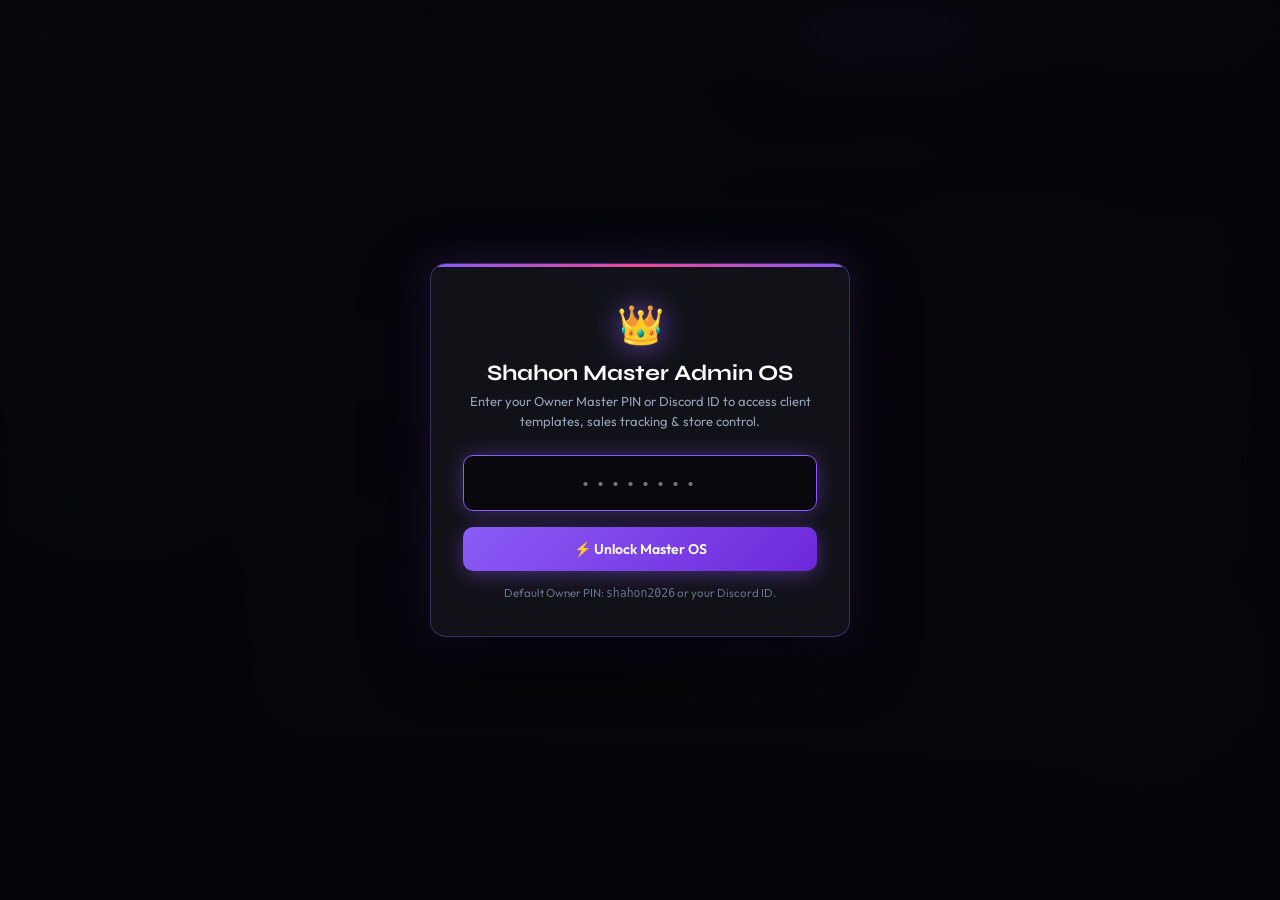
==== admin/index.html @ fca5de2d "Update video to cut Gojo vs Sukuna loop, single soundtrack You Broke My Heart, separate admin/client" ====
<!DOCTYPE html>
<html lang="en">
<head>
    <meta charset="UTF-8">
    <meta name="viewport" content="width=device-width, initial-scale=1.0">
    <title>Shahon Cyber Admin OS | Control Dashboard & Client Link Generator</title>
    <link rel="icon" type="image/png" href="../assets/media/shahon_avatar.png">
    
    <!-- Google Fonts -->
    <link rel="preconnect" href="https://fonts.googleapis.com">
    <link rel="preconnect" href="https://fonts.gstatic.com" crossorigin>
    <link href="https://fonts.googleapis.com/css2?family=Cinzel:wght@500;600;700;800&family=Outfit:wght@300;400;500;600;700&family=Plus+Jakarta+Sans:wght@300;400;500;600;700&family=JetBrains+Mono:wght@400;500;600&family=Space+Mono:wght@400;700&family=Syne:wght@600;700;800&display=swap" rel="stylesheet">

    <!-- Stylesheets -->
    <link rel="stylesheet" href="../style.css">
    <link rel="stylesheet" href="./admin.css">
</head>
<body class="admin-body">

    <!-- Master Owner Superadmin Login Overlay -->
    <div class="master-auth-overlay" id="masterAuthOverlay">
        <div class="master-auth-card">
            <span class="master-auth-icon">👑</span>
            <h2 class="master-auth-title">Shahon Master Admin OS</h2>
            <p class="master-auth-desc">Enter your Owner Master PIN or Discord ID to access client templates, sales tracking & store control.</p>
            <input type="password" id="masterPinInput" class="master-pin-input" placeholder="••••••••" autofocus>
            <button type="button" id="masterUnlockBtn" class="master-auth-btn">⚡ Unlock Master OS</button>
            <div id="masterAuthError" style="color:#ef4444; font-size:12px; margin-top:12px; display:none;">Incorrect Master PIN or Discord ID.</div>
            <div style="font-size:11.5px; color:#64748b; margin-top:14px;">Default Owner PIN: <code>shahon2026</code> or your Discord ID.</div>
        </div>
    </div>

    <!-- Top Navigation Header -->
    <header class="admin-navbar">
        <div class="admin-logo">
            <span class="admin-logo-crown">👑</span>
            <span>SHAHON OS ADMIN</span>
            <span class="admin-badge-version">v2.4 PRO</span>
        </div>

        <div class="admin-nav-actions">
            <a href="setup.html" target="_blank" class="btn-admin btn-admin-outline" title="Open buyer onboarding portal">
                <svg width="14" height="14" viewBox="0 0 24 24" fill="none" stroke="currentColor" stroke-width="2.5"><path d="M17 21v-2a4 4 0 0 0-4-4H5a4 4 0 0 0-4 4v2"/><circle cx="9" cy="7" r="4"/><path d="M23 21v-2a4 4 0 0 0-3-3.87"/><path d="M16 3.13a4 4 0 0 1 0 7.75"/></svg>
                <span>👥 Buyer Portal</span>
            </a>
            <button type="button" id="resetDefaultBtn" class="btn-admin btn-admin-outline" title="Restore Shahon verified preset">
                <svg width="14" height="14" viewBox="0 0 24 24" fill="none" stroke="currentColor" stroke-width="2.5"><path d="M3 12a9 9 0 1 0 9-9 9.75 9.75 0 0 0-6.74 2.74L3 8"/><path d="M3 3v5h5"/></svg>
                <span>Reset Defaults</span>
            </button>
            <button type="button" id="saveChangesBtn" class="btn-admin btn-admin-primary" title="Save changes directly to live site">
                <svg width="14" height="14" viewBox="0 0 24 24" fill="none" stroke="currentColor" stroke-width="2.5"><path d="M19 21H5a2 2 0 0 1-2-2V5a2 2 0 0 1 2-2h11l5 5v11a2 2 0 0 1-2 2z"/><polyline points="17 21 17 13 7 13 7 21"/><polyline points="7 3 7 8 15 8"/></svg>
                <span>Save & Apply Live</span>
            </button>
            <button type="button" id="lockAdminBtn" class="btn-admin btn-admin-outline" title="Lock admin dashboard">
                <svg width="14" height="14" viewBox="0 0 24 24" fill="none" stroke="currentColor" stroke-width="2.5"><rect x="3" y="11" width="18" height="11" rx="2" ry="2"/><path d="M7 11V7a5 5 0 0 1 10 0v4"/></svg>
                <span>Lock</span>
            </button>
            <a href="index.html" target="_blank" class="btn-admin btn-admin-outline" title="Open live bio page in new tab">
                <svg width="14" height="14" viewBox="0 0 24 24" fill="none" stroke="currentColor" stroke-width="2.5"><path d="M1 12s4-8 11-8 11 8 11 8-4 8-11 8-11-8-11-8z"/><circle cx="12" cy="12" r="3"/></svg>
                <span>View Live Bio Page</span>
            </a>
        </div>
    </header>

    <!-- Main Admin Layout Grid -->
    <div class="admin-layout">

        <!-- Left Navigation Sidebar -->
        <aside class="admin-sidebar">
            <button type="button" class="sidebar-tab-btn active" data-tab="clients">
                <svg width="18" height="18" viewBox="0 0 24 24" fill="none" stroke="currentColor" stroke-width="2"><path d="M17 21v-2a4 4 0 0 0-4-4H5a4 4 0 0 0-4 4v2"/><circle cx="9" cy="7" r="4"/><path d="M23 21v-2a4 4 0 0 0-3-3.87"/><path d="M16 3.13a4 4 0 0 1 0 7.75"/></svg>
                <span>👥 Clients & Sales</span>
            </button>
            <button type="button" class="sidebar-tab-btn" data-tab="templates">
                <svg width="18" height="18" viewBox="0 0 24 24" fill="none" stroke="currentColor" stroke-width="2"><path d="M12 2l3.09 6.26L22 9.27l-5 4.87 1.18 6.88L12 17.77l-6.18 3.25L7 14.14 2 9.27l6.91-1.01L12 2z"/></svg>
                <span>🎨 12 Templates & Links</span>
            </button>
            <button type="button" class="sidebar-tab-btn" data-tab="profile">
                <svg width="18" height="18" viewBox="0 0 24 24" fill="none" stroke="currentColor" stroke-width="2"><path d="M20 21v-2a4 4 0 0 0-4-4H8a4 4 0 0 0-4 4v2"/><circle cx="12" cy="7" r="4"/></svg>
                <span>Profile & Identity</span>
            </button>
            <button type="button" class="sidebar-tab-btn" data-tab="discord">
                <svg width="18" height="18" viewBox="0 0 24 24" fill="currentColor"><path d="M14.82 4.26a10.14 10.14 0 0 0-.53 1.1a14.66 14.66 0 0 0-4.58 0a10.14 10.14 0 0 0-.53-1.1a16 16 0 0 0-4.13 1.3a17.33 17.33 0 0 0-3 11.59a16.6 16.6 0 0 0 5.07 2.59A12.89 12.89 0 0 0 8.23 18a9.65 9.65 0 0 1-1.71-.83a3.39 3.39 0 0 0 .42-.33a11.66 11.66 0 0 0 10.12 0q.21.18.42.33a10.84 10.84 0 0 1-1.71.84a12.41 12.41 0 0 0 1.08 1.78a16.44 16.44 0 0 0 5.06-2.59a17.22 17.22 0 0 0-3-11.59a16.09 16.09 0 0 0-4.09-1.35zM8.68 14.81a1.94 1.94 0 0 1-1.8-2a1.93 1.93 0 0 1 1.8-2a1.93 1.93 0 0 1 1.8 2a1.93 1.93 0 0 1-1.8 2zm6.64 0a1.94 1.94 0 0 1-1.8-2a1.93 1.93 0 0 1 1.8-2a1.92 1.92 0 0 1 1.8 2a1.92 1.92 0 0 1-1.8 2z"/></svg>
                <span>Discord & Server</span>
            </button>
            <button type="button" class="sidebar-tab-btn" data-tab="video">
                <svg width="18" height="18" viewBox="0 0 24 24" fill="none" stroke="currentColor" stroke-width="2"><polygon points="23 7 16 12 23 17 23 7"/><rect x="1" y="5" width="15" height="14" rx="2" ry="2"/></svg>
                <span>🎥 Video Engine API</span>
            </button>
            <button type="button" class="sidebar-tab-btn" data-tab="effects">
                <svg width="18" height="18" viewBox="0 0 24 24" fill="none" stroke="currentColor" stroke-width="2"><circle cx="12" cy="12" r="10"/><path d="m4.93 4.93 4.24 4.24"/><path d="m14.83 9.17 4.24-4.24"/><path d="m14.83 14.83 4.24 4.24"/><path d="m9.17 14.83-4.24 4.24"/></svg>
                <span>Effects & Avatar</span>
            </button>
            <button type="button" class="sidebar-tab-btn" data-tab="socials">
                <svg width="18" height="18" viewBox="0 0 24 24" fill="none" stroke="currentColor" stroke-width="2"><path d="M10 13a5 5 0 0 0 7.54.54l3-3a5 5 0 0 0-7.07-7.07l-1.72 1.71"/><path d="M14 11a5 5 0 0 0-7.54-.54l-3 3a5 5 0 0 0 7.07 7.07l1.71-1.71"/></svg>
                <span>Social Profiles</span>
            </button>
            <button type="button" class="sidebar-tab-btn" data-tab="export">
                <svg width="18" height="18" viewBox="0 0 24 24" fill="none" stroke="currentColor" stroke-width="2"><circle cx="18" cy="5" r="3"/><circle cx="6" cy="12" r="3"/><circle cx="18" cy="19" r="3"/><line x1="8.59" y1="13.51" x2="15.42" y2="17.49"/><line x1="15.41" y1="6.51" x2="8.59" y2="10.49"/></svg>
                <span>Share Link & Export</span>
            </button>
        </aside>

        <!-- Center Settings Content Column -->
        <main class="admin-content-col">

            <!-- TAB 0: CLIENT TEMPLATES & BUYERS MANAGER -->
            <div class="tab-pane active" id="pane-clients">
                <div class="pane-header">
                    <h2 class="pane-title">Client Templates & Sales Registry</h2>
                    <p class="pane-subtitle">Monitor and manage all client profiles registered through your store onboarding system. You have full superadmin access.</p>
                </div>

                <div class="client-stats-grid">
                    <div class="client-stat-card">
                        <div class="client-stat-num purple" id="statTotalClients">0</div>
                        <div class="client-stat-label">Templates Sold / Active</div>
                    </div>
                    <div class="client-stat-card">
                        <div class="client-stat-num emerald" id="statActiveLinks">100%</div>
                        <div class="client-stat-label">Database Health</div>
                    </div>
                    <div class="client-stat-card">
                        <div class="client-stat-num" id="statStoreMode">MASTER</div>
                        <div class="client-stat-label">Storefront Suite</div>
                    </div>
                </div>

                <!-- Onboarding Share Box -->
                <div class="share-link-box" style="margin-bottom:24px;">
                    <div class="share-link-header">
                        <h4>
                            <svg width="18" height="18" viewBox="0 0 24 24" fill="none" stroke="currentColor" stroke-width="2.2"><path d="M16 21v-2a4 4 0 0 0-4-4H5a4 4 0 0 0-4 4v2"/><circle cx="8.5" cy="7" r="4"/><line x1="20" y1="8" x2="20" y2="14"/><line x1="23" y1="11" x2="17" y2="11"/></svg>
                            <span>Buyer Onboarding Invite Link (setup.html)</span>
                        </h4>
                    </div>
                    <p style="font-size:12.5px; color:#cbd5e1; margin-bottom:12px; line-height:1.5;">
                        When you sell a template, simply send this link to your buyer. They link their Discord in 1 click and their custom bio is created instantly!
                    </p>
                    <div class="share-link-input-wrap">
                        <input type="text" id="buyerPortalLinkInput" readonly>
                        <button type="button" id="copyBuyerPortalBtn" class="btn-admin btn-admin-primary">📋 Copy Link to Send Buyer</button>
                        <a href="setup.html" target="_blank" class="btn-admin btn-admin-outline" style="text-decoration:none;">🚀 Preview Portal</a>
                    </div>
                </div>

                <!-- Client Database Table -->
                <div class="admin-card" style="padding:0; overflow:hidden;">
                    <div style="padding:18px 20px; border-bottom:1px solid var(--border-color); display:flex; justify-content:space-between; align-items:center;">
                        <h3 class="card-subheading" style="margin:0;">📦 Registered Client Bio Profiles</h3>
                        <button type="button" id="refreshClientsBtn" class="btn-admin btn-admin-outline" style="padding:6px 12px; font-size:12px;">🔄 Refresh List</button>
                    </div>
                    <div class="client-table-wrap">
                        <table class="client-table">
                            <thead>
                                <tr>
                                    <th>Client Profile</th>
                                    <th>Discord ID</th>
                                    <th>Slug / Link</th>
                                    <th>Registered Date</th>
                                    <th>Actions</th>
                                </tr>
                            </thead>
                            <tbody id="clientsTableBody">
                                <!-- Injected dynamically by admin.js -->
                            </tbody>
                        </table>
                    </div>
                </div>
            </div>

            <!-- TAB: 12 TEMPLATES & LINK GENERATOR -->
            <div class="tab-pane" id="pane-templates">
                <div class="pane-header">
                    <h2 class="pane-title">🎨 12 Luxury Templates & Instant Client Link Generator</h2>
                    <p class="pane-subtitle">
                        Every template has its own unique blank showcase link to send to buyers. You can also generate personalized client bio links directly from here with their Discord ID & server!
                    </p>
                </div>

                <!-- Public Live Domain Configuration Card -->
                <div class="admin-card" style="border: 1px solid rgba(56, 189, 248, 0.3); background: rgba(14, 165, 233, 0.04);">
                    <div style="display:flex; justify-content:space-between; align-items:center; margin-bottom:8px; flex-wrap:wrap; gap:8px;">
                        <h3 class="card-subheading" style="margin-bottom:0; color:#38bdf8;">🌐 Public Website Domain / Host URL (সার্বজনীন লাইভ ডোমেইন)</h3>
                        <span id="domainStatusBadge" style="font-size:11px; padding:3px 8px; border-radius:10px; background:rgba(56,189,248,0.15); color:#38bdf8; font-weight:600;">🖥️ LOCALHOST MODE</span>
                    </div>
                    <p style="font-size:12px; color:#94a3b8; margin-bottom:12px; line-height:1.5;">
                        আপনার সাইটটি যখন Vercel, GitHub Pages বা নিজের ডোমেইনে রাখবেন, তখন সেই লিংকটি এখানে সেভ করুন (যেমন <code>https://shahon-bio.vercel.app</code>)। তাহলে নিচের ১২টি টেমপ্লেট ও ক্লায়েন্ট লিংকের সব "Copy" বাটন সরাসরি সারা বিশ্বের সবার জন্য কাজ করা লাইভ লিংক তৈরি করবে!
                    </p>
                    <div class="api-test-row">
                        <input type="text" id="inputPublicDomain" placeholder="https://shahon-bio.vercel.app অথবা https://yourdomain.com (খালি রাখলে লোকালহোস্ট)">
                        <button type="button" id="btnSavePublicDomain" class="btn-admin btn-admin-primary">💾 Save Domain</button>
                    </div>
                </div>

                <!-- 1-Click Client Link Creator Card -->
                <div class="admin-card">
                    <h3 class="card-subheading">⚡ 1-Click Client Link Creator (সরাসরি কাস্টম লিংক তৈরি করুন)</h3>
                    <p style="font-size:12.5px; color:#cbd5e1; margin-bottom:14px; line-height:1.5;">
                        Select any of the 12 templates, type your client's Discord User ID, and click generate. It instantly creates their custom bio link and saves it into your database!
                    </p>

                    <div class="form-grid-2">
                        <div class="form-group">
                            <label for="tplGenTheme">Select Template Theme</label>
                            <select id="tplGenTheme">
                                <option value="cyber_rose">🌹 #1 Dark Cyber Rose (Default Luxury)</option>
                                <option value="crimson_samurai">⚔️ #2 Crimson Blood Samurai</option>
                                <option value="neon_cyberpunk">⚡ #3 Neon Cyberpunk 2077</option>
                                <option value="lofi_rain">🌧️ #4 Aesthetic Lo-Fi Rain</option>
                                <option value="emerald_matrix">💻 #5 Emerald Matrix Hacker</option>
                                <option value="royal_gold">👑 #6 Royal 24K Gold Sovereign</option>
                                <option value="ice_frost">❄️ #7 Glacial Ice Frost</option>
                                <option value="dark_sakura">🌸 #8 Dark Cherry Blossom</option>
                                <option value="synthwave_80s">🌆 #9 Retro Synthwave 80s</option>
                                <option value="obsidian_minimal">⬛ #10 Obsidian Stealth Minimal</option>
                                <option value="toxic_grunge">☣️ #11 Toxic Acid Streetwear</option>
                                <option value="celestial_galaxy">🌌 #12 Celestial Cosmic Galaxy</option>
                            </select>
                        </div>
                        <div class="form-group">
                            <label for="tplGenUserId">Buyer Discord User ID</label>
                            <input type="text" id="tplGenUserId" placeholder="e.g. 1525762942081962096">
                        </div>
                    </div>

                    <div class="form-grid-2">
                        <div class="form-group">
                            <label for="tplGenDisplayName">Custom Display Name (Optional)</label>
                            <input type="text" id="tplGenDisplayName" placeholder="e.g. DANGER SHAWON (Leave blank to auto-fetch)">
                        </div>
                        <div class="form-group">
                            <label for="tplGenServer">Discord Server Invite (Optional)</label>
                            <input type="text" id="tplGenServer" placeholder="e.g. https://discord.gg/yourserver">
                        </div>
                    </div>

                    <button type="button" id="btnTplGenerateLink" class="btn-admin btn-admin-primary" style="width:100%; justify-content:center; padding:12px 18px; margin-top:8px;">
                        <span>🚀 Generate & Copy Client Bio Link</span>
                    </button>

                    <!-- Link Output Box -->
                    <div id="tplGenResultBox" class="client-success-box" style="margin-top:16px;">
                        <label style="color:#10b981; font-weight:700; font-size:12px; text-transform:uppercase;">🎉 Generated Client Bio Link:</label>
                        <div class="share-link-input-wrap" style="margin-top:8px;">
                            <input type="text" id="tplGenResultInput" readonly>
                            <button type="button" id="btnCopyTplResultLink" class="btn-admin btn-admin-primary">📋 Copy Link</button>
                            <a id="btnOpenTplResultLink" href="index.html" target="_blank" class="btn-admin btn-admin-outline" style="text-decoration:none;">🚀 Open Bio</a>
                        </div>
                    </div>
                </div>

                <!-- 12 Showcase Template Links Grid -->
                <div class="admin-card">
                    <div style="display:flex; justify-content:space-between; align-items:center; margin-bottom:12px; flex-wrap:wrap; gap:10px;">
                        <div>
                            <h3 class="card-subheading" style="margin-bottom:2px;">📦 12 Ready-Made Blank Showcase Links</h3>
                            <small style="color:#94a3b8;">Send these blank preview links to potential buyers so they can browse and choose their favorite template!</small>
                        </div>
                    </div>

                    <div class="templates-cards-grid" id="templatesCardsGrid">
                        <!-- Rendered dynamically by admin.js from TEMPLATES_REGISTRY -->
                    </div>
                </div>
            </div>

            <!-- TAB 1: PROFILE & IDENTITY -->
            <div class="tab-pane" id="pane-profile">
                <div class="pane-header">
                    <h2 class="pane-title">Profile & Presence Identity</h2>
                    <p class="pane-subtitle">Customize your visual identity, verified display name, handle, presence mode, and signature quote.</p>
                </div>

                <div class="admin-card">
                    <h3 class="card-subheading">✨ Core Bio Information</h3>
                    <div class="form-grid-2">
                        <div class="form-group">
                            <label for="inputDisplayName">Display Name</label>
                            <input type="text" id="inputDisplayName" placeholder="e.g. DANGER SHAWON">
                            <small>Main large profile name displayed with gold gradient & moon badge.</small>
                        </div>
                        <div class="form-group">
                            <label for="inputUsername">Username / Handle</label>
                            <input type="text" id="inputUsername" placeholder="e.g. mjshahon">
                            <small>Discord username handle displayed with subtle @ tag.</small>
                        </div>
                    </div>

                    <div class="form-grid-2">
                        <div class="form-group">
                            <label for="inputStatus">Presence Status Mode</label>
                            <select id="inputStatus">
                                <option value="dnd">Do Not Disturb (Red Circle with White Dash - DND)</option>
                                <option value="online">Online (Neon Emerald)</option>
                                <option value="idle">Idle / Away (Amber Crescent)</option>
                                <option value="offline">Offline / Invisible (Muted Grey)</option>
                            </select>
                            <small>Controls the avatar status badge and presence indicator.</small>
                        </div>
                        <div class="form-group">
                            <label for="inputEmojis">Status Emojis / Glyphs</label>
                            <input type="text" id="inputEmojis" placeholder="e.g. 🎮 🖥️ ⚔️ ⚙️">
                            <small>Custom emojis displayed under your handle badge.</small>
                        </div>
                    </div>

                    <div class="form-group">
                        <label for="inputQuote">Signature Bio Quote</label>
                        <input type="text" id="inputQuote" placeholder='e.g. "Legends don&apos;t announce themselves. They"'>
                        <small>Quote placed inside the glowing italic card header box.</small>
                    </div>

                    <div class="form-group">
                        <label for="inputBio">Bio Description</label>
                        <textarea id="inputBio" rows="3" placeholder="Enter extended bio description..."></textarea>
                    </div>
                </div>

                <div class="admin-card">
                    <h3 class="card-subheading">🌐 Meta & Stats</h3>
                    <div class="form-grid-2">
                        <div class="form-group">
                            <label for="inputLocation">Location</label>
                            <input type="text" id="inputLocation" placeholder="e.g. Bangladesh">
                        </div>
                        <div class="form-group">
                            <label for="inputTimezone">Timezone</label>
                            <input type="text" id="inputTimezone" placeholder="e.g. Asia/Dhaka">
                        </div>
                    </div>
                    <div class="form-group">
                        <label for="inputViews">Views Counter Offset</label>
                        <input type="number" id="inputViews" placeholder="14280">
                        <small>Base view counter displayed on the profile.</small>
                    </div>
                </div>
            </div>

            <!-- TAB 2: DISCORD & SERVER -->
            <div class="tab-pane" id="pane-discord">
                <div class="pane-header">
                    <h2 class="pane-title">Discord API & Server Integration</h2>
                    <p class="pane-subtitle">Connect any 18-digit Discord Snowflake ID, 1-Click Authorize via Discord OAuth2, and sync Community Server invite links.</p>
                </div>

                <!-- Card A: Universal Instant Discord User ID Sync -->
                <div class="admin-card">
                    <h3 class="card-subheading">⚡ Universal Discord User Resolver (Any User ID)</h3>
                    <div class="form-group">
                        <label for="inputUserId">Discord User ID (Snowflake)</label>
                        <div class="api-test-row">
                            <input type="text" id="inputUserId" placeholder="e.g. 1525762942081962096">
                            <button type="button" id="testDiscordBtn" class="btn-admin btn-admin-primary">⚡ Test & Sync API</button>
                        </div>
                        <small>Enter ANY Discord User ID in the world. Automatically retrieves Display Name, Username, Avatar CDN & Wings Decoration!</small>
                        <div id="discordTestResult" class="api-status-box"></div>
                    </div>
                </div>

                <!-- Card B: 1-Click Authorize with Discord (OAuth2) -->
                <div class="admin-card">
                    <h3 class="card-subheading">🔑 1-Click Authorize with Discord (No Password Needed)</h3>
                    <p style="font-size:12.5px; color:#cbd5e1; margin-bottom:14px; line-height:1.5;">
                        Log in directly using your Discord account saved in Chrome or the Discord App. No password required — simply click authorize to import your entire profile!
                    </p>
                    <div class="form-group">
                        <label for="inputOAuthClientId">Discord Application Client ID (Optional)</label>
                        <input type="text" id="inputOAuthClientId" placeholder="Default App ID or your own Bot Client ID from discord.com/developers">
                        <small>If you have your own Discord Developer App, paste its Client ID here to authorize under your branding.</small>
                    </div>
                    <button type="button" id="oauthDiscordBtn" class="btn-admin btn-admin-primary" style="width:100%; justify-content:center; padding:11px 16px;">
                        <svg width="18" height="18" viewBox="0 0 24 24" fill="currentColor"><path d="M14.82 4.26a10.14 10.14 0 0 0-.53 1.1a14.66 14.66 0 0 0-4.58 0a10.14 10.14 0 0 0-.53-1.1a16 16 0 0 0-4.13 1.3a17.33 17.33 0 0 0-3 11.59a16.6 16.6 0 0 0 5.07 2.59A12.89 12.89 0 0 0 8.23 18a9.65 9.65 0 0 1-1.71-.83a3.39 3.39 0 0 0 .42-.33a11.66 11.66 0 0 0 10.12 0q.21.18.42.33a10.84 10.84 0 0 1-1.71.84a12.41 12.41 0 0 0 1.08 1.78a16.44 16.44 0 0 0 5.06-2.59a17.22 17.22 0 0 0-3-11.59a16.09 16.09 0 0 0-4.09-1.35zM8.68 14.81a1.94 1.94 0 0 1-1.8-2a1.93 1.93 0 0 1 1.8-2a1.93 1.93 0 0 1 1.8 2a1.93 1.93 0 0 1-1.8 2zm6.64 0a1.94 1.94 0 0 1-1.8-2a1.93 1.93 0 0 1 1.8-2a1.92 1.92 0 0 1 1.8 2a1.92 1.92 0 0 1-1.8 2z"/></svg>
                        <span>⚡ 1-Click Authorize with Discord (No Password)</span>
                    </button>
                </div>

                <!-- Card C: Discord Community Server Widget -->
                <div class="admin-card">
                    <h3 class="card-subheading">🏰 Discord Community Servers</h3>
                    <div class="form-group">
                        <label for="inputServerInvite">Primary Server Invite Code or URL</label>
                        <div class="api-test-row">
                            <input type="text" id="inputServerInvite" placeholder="e.g. https://discord.gg/yourserver or yourserver">
                            <button type="button" id="testServerBtn" class="btn-admin btn-admin-outline">🏰 Test Server</button>
                        </div>
                        <small>Fetches live member counts, server icon, and sets the Join button URL.</small>
                        <div id="serverTestResult" class="api-status-box"></div>
                    </div>
                    <div class="form-group">
                        <label for="inputSecondServerInvite">Secondary Server Invite Code (Optional)</label>
                        <input type="text" id="inputSecondServerInvite" placeholder="e.g. yoursecondserver">
                    </div>
                </div>
            </div>

            <!-- TAB: VIDEO ENGINE STUDIO & API -->
            <div class="tab-pane" id="pane-video">
                <div class="pane-header">
                    <h2 class="pane-title">🎬 Dynamic Video Engine API & Background Studio</h2>
                    <p class="pane-subtitle">Paste ANY link from YouTube, TikTok, Instagram Reels, Facebook, or direct MP4/WebM. Our Python yt-dlp API downloads and loops it smoothly in the background, or streams it directly!</p>
                </div>

                <!-- Video Source Card -->
                <div class="admin-card">
                    <h3 class="card-subheading">⚡ Background Video Switcher</h3>
                    
                    <div class="form-group">
                        <label for="inputBgVideoUrl">Video URL (YouTube / TikTok / Instagram / Facebook / Direct MP4)</label>
                        <div class="api-test-row">
                            <input type="text" id="inputBgVideoUrl" placeholder="https://www.youtube.com/watch?v=... or TikTok / Instagram / direct .mp4">
                            <button type="button" id="btnDirectStreamBgVideo" class="btn-admin btn-admin-primary" title="Apply video immediately without download wait">
                                ⚡ Instant Apply (0s Wait)
                            </button>
                            <button type="button" id="btnDownloadBgVideo" class="btn-admin btn-admin-outline" title="Download video file locally via Python yt-dlp API">
                                📥 Download MP4 (API)
                            </button>
                        </div>
                        <small>💡 <strong>Instant Apply (0s Wait)</strong> activates the video immediately in HD with zero waiting and zero bot errors! <strong>Download MP4</strong> saves it locally to your computer via server.py.</small>
                    </div>

                    <!-- Live Download Status & Progress -->
                    <div id="videoProgressWrapper" class="video-progress-box" style="display:none;">
                        <div class="video-progress-header">
                            <span id="videoProgressLabel" style="font-size:12.5px; font-weight:600; color:#c084fc;">Downloading video...</span>
                            <span id="videoProgressPercent" style="font-family:var(--font-mono); font-size:12px; color:#10b981;">0%</span>
                        </div>
                        <div class="video-progress-track">
                            <div id="videoProgressBar" class="video-progress-fill" style="width:0%;"></div>
                        </div>
                        <div id="videoStatusNote" style="font-size:11.5px; color:#94a3b8; margin-top:6px;">Connecting to yt-dlp engine on server.py...</div>
                    </div>

                    <!-- Active Background Indicator -->
                    <div class="active-video-status-row">
                        <div style="display:flex; align-items:center; gap:10px;">
                            <span class="video-status-dot" id="videoStatusDot"></span>
                            <div>
                                <div style="font-size:12.5px; font-weight:600; color:#fff;" id="activeVideoTitle">Default Track Sync</div>
                                <div style="font-size:11px; color:#94a3b8;" id="activeVideoSub">Background video changes with active music playlist track</div>
                            </div>
                        </div>
                        <button type="button" id="btnResetBgVideo" class="btn-admin btn-admin-outline" style="padding:6px 12px; font-size:12px;">
                            🔄 Reset to Default
                        </button>
                    </div>
                </div>

                <!-- Video Preview & Presets Card -->
                <div class="admin-card">
                    <h3 class="card-subheading">📺 Live Video Preview & Aesthetic Presets</h3>

                    <div class="video-preview-frame">
                        <video id="adminVideoPlayer" autoplay muted loop playsinline src="../assets/media/track_yad.mp4"></video>
                        <iframe id="adminYtPreviewPlayer" style="display:none; width:100%; height:100%; border:none;" allow="autoplay"></iframe>
                        <div class="video-preview-badge">
                            <span class="preview-live-pulse"></span>
                            <span id="videoPreviewTypeBadge">LOCAL MP4</span>
                        </div>
                    </div>

                    <div style="margin-top:20px;">
                        <label style="font-size:12.5px; font-weight:600; color:#cbd5e1; margin-bottom:10px; display:block;">✨ 1-Click Aesthetic Presets:</label>
                        <div class="video-presets-grid">
                            <div class="video-preset-card" data-preset="yad">
                                <div class="preset-title">⚡ Classic Yad</div>
                                <div class="preset-tag">Default Dark Cyber</div>
                            </div>
                            <div class="video-preset-card" data-preset="track1">
                                <div class="preset-title">🌃 Neon Vibes</div>
                                <div class="preset-tag">Track 1 Video</div>
                            </div>
                            <div class="video-preset-card" data-preset="track2">
                                <div class="preset-title">☕ Espresso Aesthetic</div>
                                <div class="preset-tag">Track 2 Video</div>
                            </div>
                            <div class="video-preset-card" data-preset="track4">
                                <div class="preset-title">🌙 Slowed Collide</div>
                                <div class="preset-tag">Track 4 Video</div>
                            </div>
                        </div>
                    </div>
                </div>
            </div>

            <!-- TAB 3: EFFECTS & AVATAR -->
            <div class="tab-pane" id="pane-effects">
                <div class="pane-header">
                    <h2 class="pane-title">Appearance & Discord Shop Effects</h2>
                    <p class="pane-subtitle">Manage Discord Shop White Roses floral frame, avatar decoration wings, and custom avatars.</p>
                </div>

                <div class="admin-card">
                    <h3 class="card-subheading">🌹 Profile Frame Effect</h3>
                    <div class="form-group">
                        <label for="inputEffect">Profile Frame Effect</label>
                        <select id="inputEffect">
                            <option value="white_roses">Luminous White Roses & Silver Vines (Discord Shop Effect)</option>
                            <option value="none">None (Clean Minimalist Glass Card)</option>
                        </select>
                        <small>Renders glowing white roses garlands, climbing silver vines, and diamond sparkles around the card.</small>
                    </div>
                </div>

                <div class="admin-card">
                    <h3 class="card-subheading">🖼️ Custom Avatar & Nitro Decoration</h3>
                    <div class="form-group">
                        <label for="inputAvatar">Avatar Image URL or Local Path</label>
                        <input type="text" id="inputAvatar" placeholder="./assets/media/shahon_avatar.png or https://cdn.discordapp.com/...">
                        <small>Supports PNG, JPG, GIF, WebP, or Discord CDN links.</small>
                    </div>
                    <div class="form-group">
                        <label for="inputAvatarDeco">Avatar Decoration URL (Wings / Nitro Frame)</label>
                        <input type="text" id="inputAvatarDeco" placeholder="./assets/media/avatar_decoration.png or Discord asset URL">
                        <small>Overlay PNG/GIF decoration frame around avatar. Select "none" to remove.</small>
                    </div>
                </div>
            </div>

            <!-- TAB 4: SOCIAL PROFILES -->
            <div class="tab-pane" id="pane-socials">
                <div class="pane-header">
                    <h2 class="pane-title">Connected Social Links</h2>
                    <p class="pane-subtitle">Update social media profile URLs and handles displayed in your bio links carousel.</p>
                </div>

                <div class="admin-card">
                    <div class="form-grid-2">
                        <div class="form-group">
                            <label for="social_discord">Discord Invite / Profile</label>
                            <input type="text" id="social_discord" placeholder="https://discord.gg/...">
                        </div>
                        <div class="form-group">
                            <label for="social_instagram">Instagram Profile</label>
                            <input type="text" id="social_instagram" placeholder="https://instagram.com/...">
                        </div>
                    </div>
                    <div class="form-grid-2">
                        <div class="form-group">
                            <label for="social_telegram">Telegram Channel / PM</label>
                            <input type="text" id="social_telegram" placeholder="https://t.me/...">
                        </div>
                        <div class="form-group">
                            <label for="social_spotify">Spotify Profile / Playlist</label>
                            <input type="text" id="social_spotify" placeholder="https://open.spotify.com/user/...">
                        </div>
                    </div>
                    <div class="form-grid-2">
                        <div class="form-group">
                            <label for="social_github">GitHub Profile</label>
                            <input type="text" id="social_github" placeholder="https://github.com/...">
                        </div>
                        <div class="form-group">
                            <label for="social_steam">Steam Community Profile</label>
                            <input type="text" id="social_steam" placeholder="https://steamcommunity.com/id/...">
                        </div>
                    </div>
                </div>
            </div>

            <!-- TAB 5: SHARE LINK & EXPORT -->
            <div class="tab-pane" id="pane-export">
                <div class="pane-header">
                    <h2 class="pane-title">Client Shareable Link & Config Exporter</h2>
                    <p class="pane-subtitle">Generate 1-click personalized URLs for your template buyers or export ready-to-use config.js code.</p>
                </div>

                <!-- Template Shop Feature: Client Shareable Link Box -->
                <div class="share-link-box">
                    <div class="share-link-header">
                        <h4>
                            <svg width="18" height="18" viewBox="0 0 24 24" fill="none" stroke="currentColor" stroke-width="2.2"><path d="M10 13a5 5 0 0 0 7.54.54l3-3a5 5 0 0 0-7.07-7.07l-1.72 1.71"/><path d="M14 11a5 5 0 0 0-7.54-.54l-3 3a5 5 0 0 0 7.07 7.07l1.71-1.71"/></svg>
                            <span>Client Shareable Link (Template Shop URL)</span>
                        </h4>
                    </div>
                    <p style="font-size:12.5px; color:#cbd5e1; margin-bottom:14px; line-height:1.5;">
                        Selling this template to a client? Simply configure their settings above and send them this personalized link.
                        When they open this link, their custom profile details load automatically with <strong>zero code editing</strong>!
                    </p>
                    <div class="share-link-input-wrap">
                        <input type="text" id="clientShareLinkInput" readonly>
                        <button type="button" id="copyShareLinkBtn" class="btn-admin btn-admin-primary">📋 Copy Link</button>
                        <button type="button" id="testShareLinkBtn" class="btn-admin btn-admin-outline">🚀 Test Link</button>
                    </div>
                </div>

                <!-- Code Exporter Box -->
                <div class="admin-card">
                    <div style="display:flex; justify-content:space-between; align-items:center; margin-bottom:14px;">
                        <h3 class="card-subheading" style="margin-bottom:0;">💾 Permanent config.js Export</h3>
                        <div style="display:flex; gap:8px;">
                            <button type="button" id="downloadConfigBtn" class="btn-admin btn-admin-success">📥 Download config.js</button>
                            <button type="button" id="copyConfigBtn" class="btn-admin btn-admin-outline">📋 Copy Code</button>
                        </div>
                    </div>
                    <pre class="export-code-box"><code id="exportCodeBox">Generating configuration code...</code></pre>
                </div>
            </div>

        </main>

        <!-- Right Side: Real-Time Live Preview Card Column -->
        <aside class="admin-preview-col">
            <div class="preview-title-bar">
                <h3>Live Real-Time Card Preview</h3>
                <span style="font-size:11px; color:#10b981; display:flex; align-items:center; gap:6px; font-weight:600;">
                    <span style="width:7px; height:7px; background:#10b981; border-radius:50%; box-shadow:0 0 8px #10b981;"></span>
                    REACTIVE
                </span>
            </div>

            <!-- Preview Card Outer Container -->
            <div class="preview-card-outer" id="previewCardWrapper">

                <!-- Discord Shop Profile Effect: Luminous White Roses Floral Frame -->
                <div class="discord-profile-effect roses-frame" id="prevDiscordProfileEffect">
                    <!-- Top Floral Garland -->
                    <div class="roses-garland-top">
                        <svg class="roses-svg" viewBox="0 0 700 130" fill="none" xmlns="http://www.w3.org/2000/svg">
                            <defs>
                                <linearGradient id="roseWhitePetalPrev" x1="0%" y1="0%" x2="100%" y2="100%">
                                    <stop offset="0%" stop-color="#ffffff"/>
                                    <stop offset="45%" stop-color="#fdf2f8"/>
                                    <stop offset="85%" stop-color="#e2e8f0"/>
                                    <stop offset="100%" stop-color="#cbd5e1"/>
                                </linearGradient>
                                <linearGradient id="roseCorePetalPrev" x1="0%" y1="0%" x2="100%" y2="100%">
                                    <stop offset="0%" stop-color="#fff5f5"/>
                                    <stop offset="50%" stop-color="#fed7aa"/>
                                    <stop offset="80%" stop-color="#e9d5ff"/>
                                    <stop offset="100%" stop-color="#cbd5e1"/>
                                </linearGradient>
                                <linearGradient id="roseSilverVinePrev" x1="0%" y1="0%" x2="100%" y2="0%">
                                    <stop offset="0%" stop-color="#ffffff" stop-opacity="0.95"/>
                                    <stop offset="25%" stop-color="#e2e8f0"/>
                                    <stop offset="50%" stop-color="#f8fafc"/>
                                    <stop offset="75%" stop-color="#cbd5e1"/>
                                    <stop offset="100%" stop-color="#ffffff" stop-opacity="0.95"/>
                                </linearGradient>
                                <linearGradient id="roseSilverLeafPrev" x1="0%" y1="0%" x2="100%" y2="100%">
                                    <stop offset="0%" stop-color="#ffffff"/>
                                    <stop offset="50%" stop-color="#cbd5e1"/>
                                    <stop offset="100%" stop-color="#94a3b8"/>
                                </linearGradient>
                                <filter id="roseGlowFilterPrev" x="-30%" y="-30%" width="160%" height="160%">
                                    <feGaussianBlur stdDeviation="3.5" result="glow"/>
                                    <feMerge>
                                        <feMergeNode in="glow"/>
                                        <feMergeNode in="SourceGraphic"/>
                                    </feMerge>
                                </filter>
                            </defs>

                            <!-- Garland Arches -->
                            <path d="M 60 70 C 140 25, 230 18, 350 18 C 470 18, 560 25, 640 70" stroke="url(#roseSilverVinePrev)" stroke-width="3" stroke-linecap="round" filter="url(#roseGlowFilterPrev)"/>
                            <path d="M 50 85 C 130 38, 220 28, 350 28 C 480 28, 570 38, 650 85" stroke="url(#roseSilverVinePrev)" stroke-width="1.8" stroke-dasharray="4 6" opacity="0.8"/>
                            <path d="M 120 50 C 180 28, 260 22, 350 22 C 440 22, 520 28, 580 50" stroke="url(#roseSilverVinePrev)" stroke-width="2" opacity="0.85"/>

                            <!-- Tendrils & Leaves -->
                            <path d="M 85 55 C 65 35, 45 42, 35 25 C 28 12, 45 5, 58 12 C 72 20, 80 42, 90 52" stroke="url(#roseSilverVinePrev)" stroke-width="2" stroke-linecap="round"/>
                            <path d="M 40 25 C 32 18, 25 22, 28 28 C 32 35, 42 32, 40 25 Z" fill="url(#roseSilverLeafPrev)"/>
                            <path d="M 110 40 C 118 26, 132 28, 130 38 C 128 46, 115 48, 110 40 Z" fill="url(#roseSilverLeafPrev)"/>
                            <path d="M 160 30 C 172 16, 188 20, 184 32 C 180 40, 166 38, 160 30 Z" fill="url(#roseSilverLeafPrev)"/>

                            <path d="M 615 55 C 635 35, 655 42, 665 25 C 672 12, 655 5, 642 12 C 628 20, 620 42, 610 52" stroke="url(#roseSilverVinePrev)" stroke-width="2" stroke-linecap="round"/>
                            <path d="M 660 25 C 668 18, 675 22, 672 28 C 668 35, 658 32, 660 25 Z" fill="url(#roseSilverLeafPrev)"/>
                            <path d="M 590 40 C 582 26, 568 28, 570 38 C 572 46, 585 48, 590 40 Z" fill="url(#roseSilverLeafPrev)"/>

                            <!-- Rose Buds -->
                            <g transform="translate(275, 20) scale(0.65)">
                                <circle cx="0" cy="0" r="14" fill="url(#roseWhitePetalPrev)" stroke="#cbd5e1" stroke-width="1"/>
                                <path d="M -8 -4 C -2 -14, 10 -12, 12 -4 C 14 6, 2 12, -4 10 Z" fill="url(#roseCorePetalPrev)"/>
                            </g>
                            <g transform="translate(425, 20) scale(0.65)">
                                <circle cx="0" cy="0" r="14" fill="url(#roseWhitePetalPrev)" stroke="#cbd5e1" stroke-width="1"/>
                                <path d="M 8 -4 C 2 -14, -10 -12, -12 -4 C -14 6, -2 12, 4 10 Z" fill="url(#roseCorePetalPrev)"/>
                            </g>

                            <!-- Top Left Rose -->
                            <g transform="translate(75, 58)" filter="url(#roseGlowFilterPrev)">
                                <path d="M -20 -28 C -35 -48, -10 -52, 2 -38 C 12 -26, 0 -16, -20 -28 Z" fill="url(#roseSilverLeafPrev)" stroke="#94a3b8" stroke-width="0.7"/>
                                <path d="M -26 -16 C -34 -4, -30 20, -14 28 C 4 36, 28 30, 32 14 C 36 -4, 28 -24, 10 -30 C -8 -34, -20 -26, -26 -16 Z" fill="url(#roseWhitePetalPrev)" stroke="#cbd5e1" stroke-width="1"/>
                                <path d="M -22 -14 C -30 2, -16 22, 4 22 C 22 22, 26 2, 20 -14 C 14 -26, -14 -26, -22 -14 Z" fill="url(#roseWhitePetalPrev)" stroke="#e2e8f0" stroke-width="0.8"/>
                                <path d="M -16 -6 C -22 6, -10 18, 4 18 C 18 18, 20 4, 14 -8 C 8 -18, -10 -16, -16 -6 Z" fill="url(#roseCorePetalPrev)" stroke="#e2e8f0" stroke-width="0.6"/>
                                <path d="M -8 -8 C -12 0, -6 10, 2 10 C 10 10, 12 0, 8 -6 C 4 -12, -4 -12, -8 -8 Z" fill="#ffffff"/>
                            </g>

                            <!-- Top Center Rose -->
                            <g transform="translate(350, 26) scale(0.85)" filter="url(#roseGlowFilterPrev)">
                                <path d="M -26 -16 C -34 -4, -30 20, -14 28 C 4 36, 28 30, 32 14 C 36 -4, 28 -24, 10 -30 C -8 -34, -20 -26, -26 -16 Z" fill="url(#roseWhitePetalPrev)" stroke="#cbd5e1" stroke-width="1"/>
                                <path d="M -18 -8 C -24 4, -12 18, 2 18 C 16 18, 18 4, 12 -10 C 6 -20, -12 -18, -18 -8 Z" fill="url(#roseCorePetalPrev)" stroke="#cbd5e1" stroke-width="0.8"/>
                                <path d="M -6 -4 C -8 2, -2 6, 2 6 C 6 6, 6 1, 4 -3 Z" fill="#ffffff"/>
                            </g>

                            <!-- Top Right Rose -->
                            <g transform="translate(625, 58)" filter="url(#roseGlowFilterPrev)">
                                <path d="M 20 -28 C 35 -48, 10 -52, -2 -38 C -12 -26, 0 -16, 20 -28 Z" fill="url(#roseSilverLeafPrev)" stroke="#94a3b8" stroke-width="0.7"/>
                                <path d="M 26 -16 C 34 -4, 30 20, 14 28 C -4 36, -28 30, -32 14 C -36 -4, -28 -24, -10 -30 C 8 -34, 20 -26, 26 -16 Z" fill="url(#roseWhitePetalPrev)" stroke="#cbd5e1" stroke-width="1"/>
                                <path d="M 22 -14 C 30 2, 16 22, -4 22 C -22 22, -26 2, -20 -14 C -14 -26, 14 -26, 22 -14 Z" fill="url(#roseWhitePetalPrev)" stroke="#e2e8f0" stroke-width="0.8"/>
                                <path d="M 16 -6 C 22 6, 10 18, -4 18 C -18 18, -20 4, -14 -8 C -8 -18, 10 -16, 16 -6 Z" fill="url(#roseCorePetalPrev)" stroke="#e2e8f0" stroke-width="0.6"/>
                                <path d="M 8 -8 C 12 0, 6 10, -2 10 C -10 10, -12 0, -8 -6 C -4 -12, 4 -12, 8 -8 Z" fill="#ffffff"/>
                            </g>
                        </svg>
                    </div>

                    <!-- Bottom Floral Garland -->
                    <div class="roses-garland-bottom">
                        <svg class="roses-svg" viewBox="0 0 700 95" fill="none" xmlns="http://www.w3.org/2000/svg">
                            <path d="M 60 25 C 150 65, 240 72, 350 72 C 460 72, 550 65, 640 25" stroke="url(#roseSilverVinePrev)" stroke-width="2.5" stroke-linecap="round" filter="url(#roseGlowFilterPrev)"/>
                            <!-- Bottom Rose -->
                            <g transform="translate(350, 68) scale(0.9)" filter="url(#roseGlowFilterPrev)">
                                <path d="M -22 -14 C -30 2, -16 22, 4 22 C 22 22, 26 2, 20 -14 C 14 -26, -14 -26, -22 -14 Z" fill="url(#roseWhitePetalPrev)" stroke="#cbd5e1" stroke-width="1"/>
                                <path d="M -16 -6 C -22 6, -10 18, 4 18 C 18 18, 20 4, 14 -8 C 8 -18, -10 -16, -16 -6 Z" fill="url(#roseCorePetalPrev)"/>
                                <path d="M -6 -4 C -8 2, -2 6, 2 6 C 6 6, 6 1, 4 -3 Z" fill="#ffffff"/>
                            </g>
                        </svg>
                    </div>

                    <!-- Sparkles -->
                    <div class="roses-sparkles">
                        <span class="rose-sparkle sp-1">✦</span>
                        <span class="rose-sparkle sp-3">✦</span>
                        <span class="rose-sparkle sp-5">✦</span>
                        <span class="rose-sparkle sp-7">✦</span>
                    </div>
                </div>

                <!-- Preview Bio Card -->
                <div class="bio-card" style="margin-top:0;">
                    <div class="card-header">
                        <div class="avatar-wrapper">
                            <img class="main-avatar" id="prevAvatar" src="../assets/media/shahon_avatar.png" alt="Profile Avatar">
                            <img class="avatar-decoration" id="prevAvatarDeco" src="../assets/media/avatar_decoration.png" alt="Avatar Decoration">
                            <div class="main-avatar-status dnd" id="prevAvatarStatus" title="Presence Status"></div>
                        </div>

                        <div class="header-text-column">
                            <div class="username-row">
                                <h1 class="username" id="prevDisplayName">DANGER SHAWON</h1>
                                <span class="custom-moon-badge">🌙</span>
                                <svg class="verified-badge" viewBox="0 0 24 24" fill="currentColor">
                                    <path d="m8.6 22.5l-1.9-3.2l-3.6-.8l.35-3.7L1 12l2.45-2.8l-.35-3.7l3.6-.8l1.9-3.2L12 2.95l3.4-1.45l1.9 3.2l3.6.8l-.35 3.7L23 12l-2.45 2.8l.35 3.7l-3.6.8l-1.9 3.2l-3.4-1.45l-3.4 1.45Zm2.35-6.95L16.6 9.9l-1.4-1.45l-4.25 4.25l-2.15-2.1L7.4 12l3.55 3.55Z" />
                                </svg>
                            </div>

                            <div class="user-handle-row">
                                <span class="user-handle" id="prevUsername">mjshahon</span>
                                <span class="handle-dot">•</span>
                                <span class="status-pronoun" id="prevPronoun">dnd</span>
                            </div>

                            <div class="custom-status-quote-box">
                                <p class="status-quote" id="prevQuote">"Legends don't announce themselves. They"</p>
                                <div class="status-emojis" id="prevEmojis">🎮 🖥️ ⚔️ ⚙️</div>
                            </div>
                        </div>
                    </div>

                    <!-- Mini Widget Preview -->
                    <div style="margin-top:16px; padding:12px 14px; background:rgba(0,0,0,0.3); border:1px solid rgba(255,255,255,0.06); border-radius:10px; display:flex; align-items:center; gap:10px;">
                        <div class="status-dot dnd" id="prevStatusDot"></div>
                        <div style="font-size:12px; color:#cbd5e1;">Live Presence Active</div>
                    </div>
                </div>

            </div>
        </aside>

    </div>

    <!-- Admin Floating Toast Notification -->
    <div class="admin-toast" id="adminToast">
        <span class="toast-icon">✨</span>
        <span class="toast-msg">Settings updated!</span>
    </div>

    <!-- Core Scripts -->
    <script src="../config.js"></script>
    <script src="./admin.js"></script>
</body>
</html>
---- style.css ----
@import url('https://fonts.googleapis.com/css2?family=Cinzel:wght@500;600;700;800&family=Outfit:wght@300;400;500;600;700&family=Playfair+Display:ital,wght@1,400;1,500;1,600&family=Plus+Jakarta+Sans:wght@300;400;500;600;700&family=JetBrains+Mono:wght@400;500;600&display=swap');

:root {
    --bg-dark: #070709;
    --card-bg: rgba(18, 18, 24, 0.62);
    --card-border: rgba(255, 255, 255, 0.08);
    --card-border-glow: rgba(168, 85, 247, 0.35);
    --accent-primary: #a855f7;
    --accent-secondary: #ec4899;
    --accent-blue: #3b82f6;
    --accent-emerald: #10b981;
    --accent-gold: #d4af37;
    --text-main: #ffffff;
    --text-muted: rgba(255, 255, 255, 0.7);
    --text-sub: rgba(255, 255, 255, 0.45);
    --font-main: 'Plus Jakarta Sans', 'Inter', -apple-system, sans-serif;
    --font-heading: 'Outfit', sans-serif;
    --font-title: 'Playfair Display', serif;
    --font-mono: 'JetBrains Mono', monospace;
    --font-serif: 'Cinzel', serif;
    --glass-blur: blur(24px);
    --radius-lg: 22px;
    --radius-md: 14px;
    --radius-sm: 8px;
    --shadow-card: 0 30px 60px -12px rgba(0, 0, 0, 0.85), 0 0 45px -10px rgba(168, 85, 247, 0.18);
}

* {
    margin: 0;
    padding: 0;
    box-sizing: border-box;
    -webkit-font-smoothing: antialiased;
}

html {
    scroll-behavior: smooth;
}

body {
    background-color: var(--bg-dark);
    color: var(--text-main);
    font-family: var(--font-main);
    overflow-x: hidden;
    overflow-y: hidden; /* Locked before entering */
    min-height: 100vh;
    position: relative;
    user-select: none;
    -webkit-user-select: none;
}

/* Activated after user enters */
body.entered {
    overflow-y: auto;
    overflow-x: hidden;
    scroll-behavior: smooth;
}

/* Custom Scrollbar */
::-webkit-scrollbar {
    width: 5px;
}
::-webkit-scrollbar-track {
    background: rgba(0, 0, 0, 0.5);
}
::-webkit-scrollbar-thumb {
    background: rgba(255, 255, 255, 0.18);
    border-radius: 10px;
}
::-webkit-scrollbar-thumb:hover {
    background: var(--accent-primary);
}

/* Background Video & Overlays */
#bg-video {
    position: fixed;
    top: 50%;
    left: 50%;
    min-width: 100%;
    min-height: 100%;
    width: auto;
    height: auto;
    transform: translate(-50%, -50%) translate3d(0, 0, 0);
    object-fit: cover;
    z-index: -3;
    filter: brightness(0.72) contrast(1.08);
    transition: opacity 0.8s ease;
    backface-visibility: hidden;
    perspective: 1000px;
    will-change: transform;
    pointer-events: none;
}

.bg-overlay {
    position: fixed;
    inset: 0;
    background: radial-gradient(circle at center, rgba(12, 12, 18, 0.45) 0%, rgba(7, 7, 10, 0.88) 100%);
    z-index: -2;
    pointer-events: none;
}

/* Dynamic YouTube Background Container */
.yt-bg-container {
    position: fixed;
    top: 50%;
    left: 50%;
    width: 100vw;
    height: 100vh;
    transform: translate(-50%, -50%);
    z-index: -3;
    pointer-events: none;
    overflow: hidden;
}
.yt-bg-container iframe {
    position: absolute;
    top: 50%;
    left: 50%;
    width: 100vw;
    height: 56.25vw; /* 16:9 ratio */
    min-height: 100vh;
    min-width: 177.77vh; /* 16:9 ratio */
    transform: translate(-50%, -50%);
    pointer-events: none;
    filter: brightness(0.62) contrast(1.06);
    border: none;
}

/* Ambient Particles Canvas */
#ambient-particles-canvas {
    position: fixed;
    inset: 0;
    width: 100vw;
    height: 100vh;
    z-index: -1;
    pointer-events: none;
}

/* Ambient Floating Snowflakes & Stars FX */
.snowflakes-container, .star-dust-container {
    position: fixed;
    inset: 0;
    pointer-events: none;
    z-index: 1;
    overflow: hidden;
}
.snowflake, .star-dust {
    position: absolute;
    top: -30px;
    color: #ffffff;
    user-select: none;
    pointer-events: none;
    animation: driftFall linear infinite;
    text-shadow: 0 0 8px rgba(255, 255, 255, 0.8), 0 0 16px rgba(168, 85, 247, 0.5);
}
@keyframes driftFall {
    0% {
        transform: translateY(-30px) rotate(0deg) scale(0.6);
        opacity: 0;
    }
    15% {
        opacity: 0.9;
        transform: translateY(15vh) rotate(45deg) scale(1);
    }
    85% {
        opacity: 0.9;
        transform: translateY(85vh) rotate(270deg) scale(0.9);
    }
    100% {
        transform: translateY(105vh) rotate(360deg) scale(0.5);
        opacity: 0;
    }
}

/* -------------------------------------------------------------
   ENTRY SCREEN OVERLAY (CYBER LUXURY SCREEN)
   ------------------------------------------------------------- */
.entry-overlay {
    position: fixed;
    top: 0;
    left: 0;
    width: 100vw;
    height: 100vh;
    background: rgba(0, 0, 0, 0.88);
    backdrop-filter: blur(35px);
    -webkit-backdrop-filter: blur(35px);
    display: flex;
    justify-content: center;
    align-items: center;
    z-index: 100000;
    transition: transform 1.2s cubic-bezier(0.85, 0, 0.15, 1), opacity 0.8s ease;
}

.entry-overlay.fade-out {
    transform: translateY(-100%);
    opacity: 0;
    pointer-events: none;
}

.entry-container {
    display: flex;
    flex-direction: column;
    align-items: center;
    justify-content: center;
    gap: 25px;
    z-index: 10;
}

.entry-crown {
    display: flex;
    align-items: center;
    justify-content: center;
    color: var(--accent-gold);
    filter: drop-shadow(0 0 18px rgba(212, 175, 55, 0.5));
    animation: loading-crown-pulse 2s infinite ease-in-out;
}

.loading-crown-svg {
    width: 54px;
    height: 54px;
    stroke-width: 1.3;
}

.entry-title-glimmer {
    font-family: var(--font-heading);
    font-size: 32px;
    font-weight: 700;
    letter-spacing: 3px;
    text-transform: uppercase;
    background: linear-gradient(135deg, #ffffff 20%, #d8b4fe 60%, #ffffff 100%);
    -webkit-background-clip: text;
    -webkit-text-fill-color: transparent;
    text-shadow: 0 0 30px rgba(168, 85, 247, 0.4);
    user-select: none;
    animation: titleGlimmerPulse 3s infinite ease-in-out;
}

@keyframes titleGlimmerPulse {
    0%, 100% { opacity: 0.85; transform: scale(0.98); }
    50% { opacity: 1; transform: scale(1.02); filter: drop-shadow(0 0 15px rgba(255, 255, 255, 0.6)); }
}

.loading-progress {
    display: none;
}

.entry-btn-wrapper {
    opacity: 1;
    transform: translateY(0);
    pointer-events: auto;
    transition: opacity 0.8s cubic-bezier(0.16, 1, 0.3, 1), transform 0.8s cubic-bezier(0.16, 1, 0.3, 1);
}

.entry-btn-wrapper.show {
    opacity: 1;
    transform: translateY(0);
    pointer-events: auto;
}

.premium-enter-btn {
    position: relative;
    background: transparent;
    border: 1px solid rgba(255, 255, 255, 0.2);
    border-radius: 35px;
    padding: 13px 46px;
    cursor: pointer;
    overflow: hidden;
    transition: all 0.4s cubic-bezier(0.16, 1, 0.3, 1);
}

.premium-enter-btn span {
    font-family: 'Outfit', sans-serif;
    font-size: 15px;
    font-weight: 500;
    letter-spacing: 2px;
    color: rgba(255, 255, 255, 0.95);
    text-transform: none;
    transition: all 0.4s ease;
}

.enter-btn-content {
    display: inline-flex;
    align-items: center;
    justify-content: center;
    gap: 9px;
}

.loading-love-svg-inline {
    width: 15px;
    height: 15px;
    color: #ff3366;
    filter: drop-shadow(0 0 8px rgba(255, 51, 102, 0.9));
    animation: heartBeat 1.2s infinite ease-in-out;
    vertical-align: middle;
}

.premium-enter-btn::before {
    content: '';
    position: absolute;
    top: 50%;
    left: 50%;
    width: 0;
    height: 0;
    background: rgba(255, 255, 255, 0.1);
    border-radius: 50%;
    transform: translate(-50%, -50%);
    transition: width 0.6s ease, height 0.6s ease;
    z-index: 0;
}

.premium-enter-btn:hover {
    border-color: rgba(255, 255, 255, 0.7);
    box-shadow: 0 0 30px rgba(255, 255, 255, 0.25);
}

.premium-enter-btn:hover span {
    color: #ffffff;
    letter-spacing: 6px;
}

.premium-enter-btn:hover::before {
    width: 320px;
    height: 320px;
}

@keyframes heartBeat {
    0%, 28%, 70%, 100% {
        transform: scale(1);
        filter: drop-shadow(0 0 10px rgba(255, 51, 102, 0.75));
    }
    14%, 42% {
        transform: scale(1.22);
        filter: drop-shadow(0 0 22px rgba(255, 51, 102, 1));
    }
}

@keyframes loading-crown-pulse {
    0%, 100% {
        transform: scale(0.95) translateY(0);
        opacity: 0.85;
    }
    50% {
        transform: scale(1.06) translateY(-4px);
        opacity: 1;
        filter: drop-shadow(0 0 25px rgba(212, 175, 55, 0.75));
    }
}

/* -------------------------------------------------------------
   VOLUME CONTROLLER
   ------------------------------------------------------------- */
.volume-controller {
    position: fixed;
    top: 25px;
    left: 25px;
    z-index: 1000;
    display: flex;
    align-items: center;
    gap: 10px;
    background: rgba(15, 15, 20, 0.65);
    border: 1px solid rgba(255, 255, 255, 0.08);
    backdrop-filter: blur(16px);
    padding: 8px 14px;
    border-radius: 30px;
    transition: all 0.3s ease;
}
.volume-controller:hover {
    border-color: rgba(255, 255, 255, 0.25);
    box-shadow: 0 5px 20px rgba(0,0,0,0.45);
}
.volume-btn {
    cursor: pointer;
    display: flex;
    align-items: center;
    color: var(--text-muted);
    transition: color 0.2s ease;
}
.volume-btn:hover {
    color: #fff;
}
.volume-icon {
    width: 18px;
    height: 18px;
}
.volume-slider {
    -webkit-appearance: none;
    width: 75px;
    height: 4px;
    border-radius: 2px;
    background: rgba(255, 255, 255, 0.15);
    outline: none;
    cursor: pointer;
}
.volume-slider::-webkit-slider-thumb {
    -webkit-appearance: none;
    width: 12px;
    height: 12px;
    border-radius: 50%;
    background: #fff;
    cursor: pointer;
    box-shadow: 0 0 10px rgba(255,255,255,0.8);
}

/* -------------------------------------------------------------
   DISCORD QUICK CONNECT BUTTON (TOP RIGHT)
   ------------------------------------------------------------- */
.discord-quick-btn {
    position: fixed;
    top: 25px;
    right: 25px;
    z-index: 1000;
    display: flex;
    align-items: center;
    gap: 8px;
    background: rgba(88, 101, 242, 0.2);
    border: 1px solid rgba(88, 101, 242, 0.45);
    backdrop-filter: blur(16px);
    padding: 8px 16px;
    border-radius: 30px;
    color: #fff;
    font-size: 12px;
    font-weight: 600;
    cursor: pointer;
    transition: all 0.3s cubic-bezier(0.16, 1, 0.3, 1);
    box-shadow: 0 4px 15px rgba(88, 101, 242, 0.25);
}
.discord-quick-btn:hover {
    background: #5865f2;
    border-color: #5865f2;
    transform: translateY(-2px) scale(1.03);
    box-shadow: 0 8px 25px rgba(88, 101, 242, 0.5);
}

/* -------------------------------------------------------------
   FULL SCREEN SNAP-SCROLL SLIDES SYSTEM
   ------------------------------------------------------------- */
.main-wrapper {
    width: 100%;
    position: relative;
    z-index: 10;
    overflow-x: clip;
}

.portfolio-section {
    min-height: 100vh;
    min-height: 100dvh;
    width: 100%;
    max-width: 760px;
    margin: 0 auto;
    display: flex;
    align-items: center;
    justify-content: center;
    scroll-snap-align: center;
    scroll-snap-stop: always;
    padding: 60px 24px;
    box-sizing: border-box;
    position: relative;
    z-index: 10;
}

/* Unique background ambient glow for each module card (desktop only) */
.portfolio-section::before {
    content: "";
    position: absolute;
    top: 50%;
    left: 50%;
    transform: translate(-50%, -50%);
    width: 90%;
    height: 80%;
    filter: blur(90px);
    pointer-events: none;
    z-index: -1;
    opacity: 0.85;
    animation: pulseGlowBackdrop 8s ease-in-out infinite alternate;
}

@keyframes pulseGlowBackdrop {
    0% {
        transform: translate(-50%, -50%) scale(0.95);
        opacity: 0.75;
    }
    100% {
        transform: translate(-50%, -50%) scale(1.15);
        opacity: 0.95;
    }
}

#section-profile::before {
    background: radial-gradient(circle, rgba(168, 85, 247, 0.09) 0%, rgba(168, 85, 247, 0.02) 50%, transparent 80%);
}
#section-music::before {
    background: radial-gradient(circle, rgba(255, 255, 255, 0.08) 0%, rgba(255, 255, 255, 0.02) 50%, transparent 80%);
}
#section-about::before {
    background: radial-gradient(circle, rgba(88, 101, 242, 0.09) 0%, rgba(88, 101, 242, 0.02) 50%, transparent 80%);
}
#section-projects::before {
    background: radial-gradient(circle, rgba(212, 175, 55, 0.09) 0%, rgba(212, 175, 55, 0.02) 50%, transparent 80%);
}
#section-links::before {
    background: radial-gradient(circle, rgba(236, 72, 153, 0.08) 0%, rgba(236, 72, 153, 0.02) 50%, transparent 80%);
}
#section-thanks::before {
    background: radial-gradient(circle, rgba(255, 215, 0, 0.1) 0%, rgba(255, 215, 0, 0.025) 50%, transparent 80%);
}

/* -------------------------------------------------------------
   MODULE TITLES (PLAYFAIR DISPLAY ITALIC WITH BREATHING GLOW)
   ------------------------------------------------------------- */
.module-title {
    font-family: var(--font-title);
    font-style: italic;
    font-size: 26px;
    font-weight: 500;
    color: #ffffff;
    letter-spacing: 0.5px;
    display: block;
    margin: 0 0 22px 0;
    text-shadow: 0 0 10px rgba(255, 255, 255, 0.15);
    animation: headerGlowPulse 4s infinite ease-in-out;
}

.module-header-row {
    display: flex;
    align-items: center;
    justify-content: space-between;
    margin-bottom: 20px;
}
.module-header-row .module-title {
    margin-bottom: 0 !important;
}

@keyframes headerGlowPulse {
    0%, 100% {
        text-shadow: 0 0 8px rgba(255, 255, 255, 0.15), 0 0 2px rgba(212, 175, 55, 0.1);
    }
    50% {
        text-shadow: 0 0 18px rgba(255, 255, 255, 0.45), 0 0 10px rgba(212, 175, 55, 0.4);
    }
}

/* Focus Mode Button */
.focus-mode-btn {
    background: none;
    border: none;
    color: var(--text-sub);
    cursor: pointer;
    padding: 4px;
    transition: color 0.2s;
}
.focus-mode-btn:hover {
    color: #fff;
}

/* -------------------------------------------------------------
   ALTERNATING ULTRA-PREMIUM SLIDES REVEAL SYSTEM
   ------------------------------------------------------------- */
/* Base inactive slide state: modules fade out smoothly */
.portfolio-section:not(.active-slide) .portfolio-module {
    opacity: 0;
    pointer-events: none;
    transition: opacity 0.45s cubic-bezier(0.16, 1, 0.3, 1), transform 0.45s cubic-bezier(0.16, 1, 0.3, 1), filter 0.45s ease;
}

/* Slide 0 - Profile Card */
.portfolio-section:not(.active-slide) #profile-card-wrapper {
    opacity: 0.2;
    transform: scale(0.94);
    filter: blur(5px);
    transition: opacity 0.5s cubic-bezier(0.16, 1, 0.3, 1), transform 0.5s cubic-bezier(0.16, 1, 0.3, 1), filter 0.5s ease;
}
.portfolio-section.active-slide #profile-card-wrapper {
    animation: profileCardEntrance 0.85s cubic-bezier(0.16, 1, 0.3, 1) forwards;
}

/* Slide 1 - Music Player: SLIDES IN FROM LEFT (BAM THEKE) */
.portfolio-section:not(.active-slide) #music-player {
    transform: translateX(-140px) scale(0.95);
    filter: blur(10px);
}
.portfolio-section.active-slide #music-player {
    animation: slideInFromLeft 0.85s cubic-bezier(0.16, 1, 0.3, 1) forwards;
}

/* Slide 2 - About Me: SLIDES IN FROM RIGHT (DAN THEKE) */
.portfolio-section:not(.active-slide) #about-me {
    transform: translateX(140px) scale(0.95);
    filter: blur(10px);
}
.portfolio-section.active-slide #about-me {
    animation: slideInFromRight 0.85s cubic-bezier(0.16, 1, 0.3, 1) forwards;
}

/* Slide 3 - Projects: SLIDES IN FROM LEFT (BAM THEKE) */
.portfolio-section:not(.active-slide) #projects {
    transform: translateX(-140px) scale(0.95);
    filter: blur(10px);
}
.portfolio-section.active-slide #projects {
    animation: slideInFromLeft 0.85s cubic-bezier(0.16, 1, 0.3, 1) forwards;
}

/* Slide 4 - Links & Other Bios: SLIDES IN FROM RIGHT (DAN THEKE) */
.portfolio-section:not(.active-slide) #other-bios {
    transform: translateX(140px) scale(0.95);
    filter: blur(10px);
}
.portfolio-section.active-slide #other-bios {
    animation: slideInFromRight 0.85s cubic-bezier(0.16, 1, 0.3, 1) forwards;
}

/* Slide 5 - Thanks Module: SLIDES IN FROM LEFT (BAM THEKE) */
.portfolio-section:not(.active-slide) #thanks-module {
    transform: translateX(-140px) scale(0.95);
    filter: blur(10px);
}
.portfolio-section.active-slide #thanks-module {
    animation: slideInFromLeft 0.85s cubic-bezier(0.16, 1, 0.3, 1) forwards;
}

/* CHILD ELEMENTS STAGGERED REVEALS (MICRO-INTERACTIONS) */
.portfolio-section:not(.active-slide) #music-player .music-track-info,
.portfolio-section:not(.active-slide) #music-player .lyrics-container,
.portfolio-section:not(.active-slide) #music-player .music-controls-container,
.portfolio-section:not(.active-slide) #music-player .music-search-container,
.portfolio-section:not(.active-slide) #about-me .about-text-content,
.portfolio-section:not(.active-slide) #about-me .about-subcard,
.portfolio-section:not(.active-slide) #projects .project-card,
.portfolio-section:not(.active-slide) #other-bios .bio-list-item,
.portfolio-section:not(.active-slide) #other-bios .custom-premium-btn,
.portfolio-section:not(.active-slide) #thanks-module .thanks-card {
    opacity: 0;
    pointer-events: none;
}

.portfolio-section.active-slide #music-player .music-track-info {
    animation: musicTrackReveal 0.8s cubic-bezier(0.16, 1, 0.3, 1) 0.12s forwards;
    pointer-events: auto;
}
.portfolio-section.active-slide #music-player .lyrics-container {
    animation: musicLyricsReveal 0.8s cubic-bezier(0.16, 1, 0.3, 1) 0.22s forwards;
    pointer-events: auto;
}
.portfolio-section.active-slide #music-player .music-controls-container,
.portfolio-section.active-slide #music-player .music-search-container {
    animation: generalFadeIn 0.6s ease 0.32s forwards;
    pointer-events: auto;
}

.portfolio-section.active-slide #about-me .about-text-content {
    animation: aboutLeftReveal 0.8s cubic-bezier(0.16, 1, 0.3, 1) 0.12s forwards;
}
.portfolio-section.active-slide #about-me .clock-subcard {
    animation: aboutRightReveal 0.75s cubic-bezier(0.34, 1.56, 0.64, 1) 0.22s forwards;
}
.portfolio-section.active-slide #about-me .discord-subcard {
    animation: aboutRightReveal 0.75s cubic-bezier(0.34, 1.56, 0.64, 1) 0.32s forwards;
}

.portfolio-section.active-slide #projects .project-card:nth-child(1) {
    animation: projectCardReveal 0.8s cubic-bezier(0.34, 1.56, 0.64, 1) 0.15s forwards;
}
.portfolio-section.active-slide #projects .project-card:nth-child(2) {
    animation: projectCardReveal 0.8s cubic-bezier(0.34, 1.56, 0.64, 1) 0.28s forwards;
}

.portfolio-section.active-slide #other-bios .bio-list-item:nth-child(1) {
    animation: bioItemReveal 0.6s cubic-bezier(0.16, 1, 0.3, 1) 0.1s forwards;
}
.portfolio-section.active-slide #other-bios .bio-list-item:nth-child(2) {
    animation: bioItemReveal 0.6s cubic-bezier(0.16, 1, 0.3, 1) 0.2s forwards;
}
.portfolio-section.active-slide #other-bios .bio-list-item:nth-child(3) {
    animation: bioItemReveal 0.6s cubic-bezier(0.16, 1, 0.3, 1) 0.3s forwards;
}
.portfolio-section.active-slide #other-bios .custom-premium-btn:nth-child(1) {
    animation: customBtnReveal 0.7s cubic-bezier(0.34, 1.56, 0.64, 1) 0.15s forwards;
}
.portfolio-section.active-slide #other-bios .custom-premium-btn:nth-child(2) {
    animation: customBtnReveal 0.7s cubic-bezier(0.34, 1.56, 0.64, 1) 0.3s forwards;
}
.portfolio-section.active-slide #other-bios .custom-premium-btn:nth-child(3) {
    animation: customBtnReveal 0.7s cubic-bezier(0.34, 1.56, 0.64, 1) 0.45s forwards;
}

.portfolio-section.active-slide #thanks-module .thanks-card {
    animation: musicTrackReveal 0.9s cubic-bezier(0.16, 1, 0.3, 1) 0.15s forwards;
}

/* HIGH-IMPACT KEYFRAMES */
@keyframes slideInFromLeft {
    0% {
        opacity: 0;
        transform: translateX(-140px) scale(0.95) rotateY(3deg);
        filter: blur(10px);
    }
    100% {
        opacity: 1;
        transform: translateX(0) scale(1) rotateY(0deg);
        filter: blur(0);
    }
}

@keyframes slideInFromRight {
    0% {
        opacity: 0;
        transform: translateX(140px) scale(0.95) rotateY(-3deg);
        filter: blur(10px);
    }
    100% {
        opacity: 1;
        transform: translateX(0) scale(1) rotateY(0deg);
        filter: blur(0);
    }
}

@media (max-width: 600px) {
    .portfolio-section:not(.active-slide) #music-player,
    .portfolio-section:not(.active-slide) #projects,
    .portfolio-section:not(.active-slide) #thanks-module {
        transform: translateX(-40px) scale(0.96);
    }
    .portfolio-section:not(.active-slide) #about-me,
    .portfolio-section:not(.active-slide) #other-bios {
        transform: translateX(40px) scale(0.96);
    }
    @keyframes slideInFromLeft {
        0% {
            opacity: 0;
            transform: translateX(-40px) scale(0.96);
            filter: blur(6px);
        }
        100% {
            opacity: 1;
            transform: translateX(0) scale(1);
            filter: blur(0);
        }
    }
    @keyframes slideInFromRight {
        0% {
            opacity: 0;
            transform: translateX(40px) scale(0.96);
            filter: blur(6px);
        }
        100% {
            opacity: 1;
            transform: translateX(0) scale(1);
            filter: blur(0);
        }
    }
    .discord-profile-effect.roses-frame {
        top: -12px;
        left: -12px;
        right: -12px;
        bottom: -12px;
    }
}

@keyframes profileCardEntrance {
    0% {
        opacity: 0;
        transform: scale(0.92) translateY(20px);
        filter: blur(8px);
    }
    100% {
        opacity: 1;
        transform: scale(1) translateY(0);
        filter: blur(0);
    }
}

@keyframes generalFadeIn {
    0% { opacity: 0; transform: translateY(10px); }
    100% { opacity: 1; transform: translateY(0); }
}

@keyframes aboutLeftReveal {
    0% { opacity: 0; transform: translateX(-35px) scale(0.96); filter: blur(4px); }
    100% { opacity: 1; transform: translateX(0) scale(1); filter: blur(0); }
}
@keyframes aboutRightReveal {
    0% { opacity: 0; transform: translateX(35px) rotate(2deg); filter: blur(4px); }
    100% { opacity: 1; transform: translateX(0) rotate(0deg); filter: blur(0); }
}
@keyframes musicTrackReveal {
    0% { opacity: 0; transform: translateY(-25px) scale(0.96); filter: blur(4px); }
    100% { opacity: 1; transform: translateY(0) scale(1); filter: blur(0); }
}
@keyframes musicLyricsReveal {
    0% { opacity: 0; transform: translateY(25px) scale(0.98); filter: blur(4px); }
    100% { opacity: 1; transform: translateY(0) scale(1); filter: blur(0); }
}
@keyframes projectCardReveal {
    0% { opacity: 0; transform: translateY(40px) rotateX(-6deg); filter: blur(4px); }
    100% { opacity: 1; transform: translateY(0) rotateX(0deg); filter: blur(0); }
}
@keyframes bioItemReveal {
    0% { opacity: 0; transform: translateX(-25px); filter: blur(2px); }
    100% { opacity: 1; transform: translateX(0); filter: blur(0); }
}
@keyframes customBtnReveal {
    0% { opacity: 0; transform: translateX(25px) scale(0.92); filter: blur(3px); }
    100% { opacity: 1; transform: translateX(0) scale(1); filter: blur(0); }
}

/* -------------------------------------------------------------
   3D TILT BIO PROFILE CARD (SLIDE 0)
   ------------------------------------------------------------- */
/* -------------------------------------------------------------
   3D TILT BIO PROFILE CARD (SLIDE 0)
   ------------------------------------------------------------- */
.card-wrapper {
    position: relative;
    width: 100%;
    max-width: 640px;
    perspective: 1200px;
}

/* -------------------------------------------------------------
   DISCORD SHOP PROFILE EFFECT: WHITE ROSES FLORAL FRAME
   ------------------------------------------------------------- */
.discord-profile-effect.roses-frame {
    position: absolute;
    top: -24px;
    left: -24px;
    right: -24px;
    bottom: -24px;
    pointer-events: none;
    z-index: 25;
    transition: opacity 0.5s ease;
    filter: drop-shadow(0 0 12px rgba(255, 255, 255, 0.65)) drop-shadow(0 0 25px rgba(216, 180, 254, 0.45));
    animation: roseBreathingAura 6s ease-in-out infinite alternate;
}

.discord-profile-effect.hidden {
    display: none !important;
}

@keyframes roseBreathingAura {
    0% {
        filter: drop-shadow(0 0 10px rgba(255, 255, 255, 0.55)) drop-shadow(0 0 20px rgba(216, 180, 254, 0.35));
    }
    100% {
        filter: drop-shadow(0 0 18px rgba(255, 255, 255, 0.85)) drop-shadow(0 0 35px rgba(220, 195, 255, 0.65));
    }
}

.roses-garland-top {
    position: absolute;
    top: 0;
    left: 0;
    right: 0;
    height: 120px;
    overflow: visible;
}
.roses-garland-top .roses-svg {
    width: 100%;
    height: 100%;
    overflow: visible;
}

.roses-garland-bottom {
    position: absolute;
    bottom: 0;
    left: 0;
    right: 0;
    height: 90px;
    overflow: visible;
}
.roses-garland-bottom .roses-svg {
    width: 100%;
    height: 100%;
    overflow: visible;
}

.roses-vine-left {
    position: absolute;
    top: 80px;
    bottom: 60px;
    left: 0px;
    width: 32px;
    overflow: visible;
}
.roses-vine-right {
    position: absolute;
    top: 80px;
    bottom: 60px;
    right: 0px;
    width: 32px;
    overflow: visible;
}
.roses-vine-svg {
    width: 100%;
    height: 100%;
    overflow: visible;
}

/* Twinkling Diamond Star Sparkles */
.roses-sparkles {
    position: absolute;
    top: 0;
    left: 0;
    right: 0;
    bottom: 0;
    pointer-events: none;
}
.rose-sparkle {
    position: absolute;
    color: #ffffff;
    font-size: 14px;
    text-shadow: 0 0 8px #ffffff, 0 0 16px rgba(216, 180, 254, 0.85);
    animation: roseSparkleTwinkle 2.6s infinite ease-in-out;
}
.rose-sparkle.sp-1 { top: 12px; left: 30px; font-size: 16px; animation-delay: 0s; }
.rose-sparkle.sp-2 { top: 6px; left: 180px; font-size: 12px; animation-delay: 0.6s; }
.rose-sparkle.sp-3 { top: 2px; left: 50%; transform: translateX(-50%); font-size: 18px; animation-delay: 1.2s; }
.rose-sparkle.sp-4 { top: 6px; right: 180px; font-size: 12px; animation-delay: 0.3s; }
.rose-sparkle.sp-5 { top: 12px; right: 30px; font-size: 16px; animation-delay: 1.8s; }
.rose-sparkle.sp-6 { top: 45%; left: 4px; font-size: 14px; animation-delay: 0.9s; }
.rose-sparkle.sp-7 { top: 45%; right: 4px; font-size: 14px; animation-delay: 1.5s; }
.rose-sparkle.sp-8 { bottom: 15px; left: 50%; transform: translateX(-50%); font-size: 16px; animation-delay: 2.1s; }

@keyframes roseSparkleTwinkle {
    0%, 100% {
        opacity: 0.2;
        transform: scale(0.65) rotate(0deg);
    }
    50% {
        opacity: 1;
        transform: scale(1.3) rotate(25deg);
    }
}

.bio-card, .portfolio-module {
    position: relative;
    background: var(--card-bg);
    border: 1px solid var(--card-border);
    backdrop-filter: var(--glass-blur);
    -webkit-backdrop-filter: var(--glass-blur);
    border-radius: var(--radius-lg);
    padding: 32px;
    box-shadow: var(--shadow-card);
    transition: transform 0.25s cubic-bezier(0.2, 0.8, 0.2, 1), box-shadow 0.3s ease, border-color 0.3s ease;
    transform-style: preserve-3d;
    overflow: hidden !important;
}

/* Border Shimmer Sweep (Cyber Glow) */
.bio-card::after, .portfolio-module::after {
    content: "";
    position: absolute;
    top: 0;
    left: 0;
    right: 0;
    bottom: 0;
    border-radius: inherit;
    pointer-events: none;
    padding: 1.5px;
    background: linear-gradient(90deg, 
        rgba(255, 255, 255, 0) 0%, 
        rgba(255, 255, 255, 0) 25%, 
        rgba(255, 255, 255, 0.35) 50%, 
        rgba(255, 255, 255, 0) 75%, 
        rgba(255, 255, 255, 0) 100%
    );
    background-size: 200% 100%;
    animation: borderShimmerSweep 5s linear infinite;
    -webkit-mask: linear-gradient(#fff 0 0) content-box, linear-gradient(#fff 0 0);
    -webkit-mask-composite: xor;
    mask-composite: exclude;
    z-index: 10;
}
@keyframes borderShimmerSweep {
    0% { background-position: 200% 0; }
    100% { background-position: -200% 0; }
}

.bio-card:hover, .portfolio-module:hover {
    border-color: rgba(255, 255, 255, 0.18);
    box-shadow: 0 35px 70px -10px rgba(0, 0, 0, 0.9), 0 0 50px -5px rgba(168, 85, 247, 0.25);
}

/* Card Header */
.card-header {
    display: flex;
    align-items: flex-start;
    gap: 22px;
    margin-bottom: 24px;
}
.avatar-wrapper {
    position: relative;
    width: 86px;
    height: 86px;
    flex-shrink: 0;
}
.main-avatar {
    width: 100%;
    height: 100%;
    border-radius: 50%;
    object-fit: cover;
    border: 2px solid rgba(255, 255, 255, 0.14);
    box-shadow: 0 8px 25px rgba(0, 0, 0, 0.6);
}
.avatar-decoration {
    position: absolute;
    top: -15%;
    left: -15%;
    width: 130%;
    height: 130%;
    pointer-events: none;
    z-index: 2;
}

/* Main Avatar Status Dot */
.main-avatar-status {
    position: absolute;
    bottom: 1px;
    right: 1px;
    width: 22px;
    height: 22px;
    border-radius: 50%;
    border: 3.5px solid #121218;
    z-index: 4;
    box-sizing: border-box;
}
.main-avatar-status.dnd {
    background: #f23f43;
    box-shadow: 0 0 10px rgba(242, 63, 67, 0.85);
    position: absolute;
}
.main-avatar-status.dnd::after {
    content: "";
    position: absolute;
    top: 50%;
    left: 50%;
    transform: translate(-50%, -50%);
    width: 9px;
    height: 2.2px;
    background: #ffffff;
    border-radius: 1.5px;
}
.main-avatar-status.online {
    background: #23a55a;
    box-shadow: 0 0 10px rgba(35, 165, 90, 0.85);
}
.main-avatar-status.idle {
    background: #f0b232;
    box-shadow: 0 0 10px rgba(240, 178, 50, 0.85);
}
.main-avatar-status.offline {
    background: #747f8d;
}

.header-text-column {
    flex: 1;
    display: flex;
    flex-direction: column;
    gap: 4px;
}
.username-row {
    display: flex;
    align-items: center;
    gap: 8px;
}
.username {
    font-family: var(--font-heading);
    font-size: 26px;
    font-weight: 700;
    letter-spacing: 0.5px;
    background: linear-gradient(135deg, #ffffff 40%, rgba(255, 255, 255, 0.8) 100%);
    -webkit-background-clip: text;
    -webkit-text-fill-color: transparent;
    margin: 0;
}
.custom-moon-badge {
    font-size: 19px;
    line-height: 1;
    filter: drop-shadow(0 0 8px rgba(255, 255, 255, 0.7));
    cursor: default;
    user-select: none;
}
.verified-badge {
    width: 20px;
    height: 20px;
    color: #3b82f6;
    flex-shrink: 0;
    filter: drop-shadow(0 0 7px rgba(59, 130, 246, 0.6));
}

/* User Handle Row */
.user-handle-row {
    display: flex;
    align-items: center;
    gap: 6px;
    font-size: 13px;
    color: var(--text-muted);
    font-weight: 500;
}
.user-handle {
    color: var(--text-sub);
}
.handle-dot {
    color: var(--text-sub);
    font-size: 14px;
}
.status-pronoun {
    color: #f23f43;
    font-size: 10px;
    text-transform: uppercase;
    font-weight: 700;
    letter-spacing: 0.5px;
    background: rgba(242, 63, 67, 0.12);
    padding: 1px 6px;
    border-radius: 4px;
    border: 1px solid rgba(242, 63, 67, 0.25);
}

/* Custom Status Quote Box */
.custom-status-quote-box {
    margin: 4px 0 2px 0;
    display: flex;
    flex-direction: column;
    gap: 2px;
}
.status-quote {
    font-size: 13px;
    color: #e2e8f0;
    font-style: italic;
    font-family: var(--font-main);
    line-height: 1.4;
    text-shadow: 0 1px 3px rgba(0, 0, 0, 0.5);
    margin: 0;
}
.status-emojis {
    font-size: 14px;
    letter-spacing: 3px;
    margin-top: 1px;
}

/* Badges Wrapper */
.badges-wrapper {
    display: flex;
    align-items: center;
    gap: 8px;
    flex-wrap: wrap;
    margin-top: 4px;
}
.badge-item {
    width: 28px;
    height: 28px;
    border-radius: 8px;
    background: rgba(255, 255, 255, 0.04);
    border: 1px solid rgba(255, 255, 255, 0.08);
    display: flex;
    align-items: center;
    justify-content: center;
    position: relative;
    cursor: pointer;
    transition: all 0.25s ease;
    color: var(--text-muted);
}
.badge-item svg {
    width: 15px;
    height: 15px;
}
.badge-item:hover {
    background: rgba(255, 255, 255, 0.12);
    border-color: rgba(255, 255, 255, 0.25);
    color: #fff;
    transform: translateY(-2px);
}
.badge-item[data-tooltip]:hover::after {
    content: attr(data-tooltip);
    position: absolute;
    bottom: -30px;
    left: 50%;
    transform: translateX(-50%);
    background: rgba(10, 10, 15, 0.95);
    border: 1px solid rgba(255, 255, 255, 0.1);
    color: #fff;
    font-size: 11px;
    font-family: var(--font-main);
    padding: 3px 8px;
    border-radius: 6px;
    white-space: nowrap;
    z-index: 100;
    pointer-events: none;
    box-shadow: 0 4px 15px rgba(0,0,0,0.5);
}

/* Widgets Grid: Discord User & Server */
.widgets-grid {
    display: grid;
    grid-template-columns: 1fr 1fr;
    gap: 14px;
    margin-bottom: 22px;
}
@media (max-width: 580px) {
    .widgets-grid {
        grid-template-columns: 1fr;
    }
}
.widget-card {
    background: rgba(255, 255, 255, 0.025);
    border: 1px solid rgba(255, 255, 255, 0.06);
    border-radius: var(--radius-md);
    padding: 14px;
    display: flex;
    align-items: center;
    gap: 12px;
    position: relative;
    overflow: hidden;
    transition: all 0.25s ease;
}
.widget-card:hover {
    background: rgba(255, 255, 255, 0.045);
    border-color: rgba(255, 255, 255, 0.15);
    transform: translateY(-2px);
}
.widget-edit-btn {
    position: absolute;
    top: 8px;
    right: 8px;
    width: 22px;
    height: 22px;
    border-radius: 6px;
    background: rgba(255, 255, 255, 0.05);
    border: 1px solid rgba(255, 255, 255, 0.1);
    color: var(--text-sub);
    display: flex;
    align-items: center;
    justify-content: center;
    cursor: pointer;
    opacity: 0;
    transition: all 0.2s ease;
    z-index: 5;
}
.widget-card:hover .widget-edit-btn {
    opacity: 1;
}
.widget-edit-btn:hover {
    background: rgba(88, 101, 242, 0.35);
    color: #fff;
    border-color: rgba(88, 101, 242, 0.7);
    transform: scale(1.1);
}

/* Discord Status Widget */
.status-avatar-wrap {
    position: relative;
    width: 44px;
    height: 44px;
    flex-shrink: 0;
}
.status-avatar-img {
    width: 100%;
    height: 100%;
    border-radius: 50%;
    object-fit: cover;
}
.status-dot {
    position: absolute;
    bottom: -2px;
    right: -2px;
    width: 14px;
    height: 14px;
    border-radius: 50%;
    border: 3px solid rgba(18, 18, 24, 0.95);
    background: #747f8d;
    box-shadow: 0 0 8px rgba(0,0,0,0.5);
}
.status-dot.online { background: #23a55a; box-shadow: 0 0 10px rgba(35, 165, 90, 0.6); }
.status-dot.idle { background: #f0b232; box-shadow: 0 0 10px rgba(240, 178, 50, 0.6); }
.status-dot.dnd { 
    background: #f23f43; 
    box-shadow: 0 0 10px rgba(242, 63, 67, 0.6); 
    position: relative;
}
.status-dot.dnd::after {
    content: "";
    position: absolute;
    top: 50%;
    left: 50%;
    transform: translate(-50%, -50%);
    width: 6px;
    height: 1.8px;
    background: #ffffff;
    border-radius: 1px;
}

.status-details {
    display: flex;
    flex-direction: column;
    gap: 2px;
    overflow: hidden;
}
.status-name-row {
    display: flex;
    align-items: center;
    gap: 5px;
    font-weight: 600;
    font-size: 13px;
    color: #fff;
}
.status-custom-text {
    font-size: 11px;
    color: var(--text-muted);
    white-space: nowrap;
    overflow: hidden;
    text-overflow: ellipsis;
    display: flex;
    align-items: center;
    gap: 4px;
}
.status-activity {
    font-size: 10px;
    color: var(--accent-primary);
    font-family: var(--font-mono);
    white-space: nowrap;
    overflow: hidden;
    text-overflow: ellipsis;
}

/* Discord Server Widget */
.server-avatar-wrap, .server-avatar-container {
    width: 44px;
    height: 44px;
    flex-shrink: 0;
    border-radius: var(--radius-sm);
    overflow: hidden;
    display: flex;
    align-items: center;
    justify-content: center;
}
.server-avatar-img {
    width: 100%;
    height: 100%;
    object-fit: cover;
}
.server-details {
    flex: 1;
    display: flex;
    flex-direction: column;
    gap: 2px;
    overflow: hidden;
}
.server-name {
    font-size: 13px;
    font-weight: 600;
    color: #fff;
    white-space: nowrap;
    overflow: hidden;
    text-overflow: ellipsis;
}
.server-stats {
    display: flex;
    align-items: center;
    gap: 8px;
    font-size: 11px;
    color: var(--text-muted);
}
.online-dot, .online-indicator {
    width: 7px;
    height: 7px;
    border-radius: 50%;
    background: #23a55a;
    display: inline-block;
    box-shadow: 0 0 6px #23a55a;
}
.join-btn {
    padding: 5px 12px;
    border-radius: 6px;
    background: #5865f2;
    color: #fff;
    font-size: 11px;
    font-weight: 600;
    text-decoration: none;
    transition: all 0.2s ease;
    align-self: center;
}
/* Prominent Card Connect Discord Button */
.card-connect-row {
    margin-top: 14px;
    margin-bottom: 6px;
    width: 100%;
}
.card-connect-discord-btn {
    width: 100%;
    display: flex;
    align-items: center;
    justify-content: center;
    gap: 10px;
    padding: 12px 18px;
    background: linear-gradient(135deg, rgba(88, 101, 242, 0.25) 0%, rgba(120, 80, 255, 0.18) 100%);
    border: 1px solid rgba(88, 101, 242, 0.45);
    border-radius: var(--radius-md);
    color: #ffffff;
    font-family: var(--font-main);
    font-size: 13.5px;
    font-weight: 600;
    letter-spacing: 0.5px;
    cursor: pointer;
    transition: all 0.3s cubic-bezier(0.16, 1, 0.3, 1);
    box-shadow: 0 4px 15px rgba(88, 101, 242, 0.2);
}
.card-connect-discord-btn:hover {
    background: linear-gradient(135deg, #5865f2 0%, #7289da 100%);
    border-color: #5865f2;
    transform: translateY(-2px);
    box-shadow: 0 8px 25px rgba(88, 101, 242, 0.5);
}

/* Social Icons Row */
.social-icons-row {
    display: flex;
    align-items: center;
    justify-content: center;
    gap: 12px;
    flex-wrap: wrap;
    padding-top: 10px;
    border-top: 1px solid rgba(255, 255, 255, 0.05);
}
.social-icon-link {
    width: 38px;
    height: 38px;
    border-radius: 50%;
    background: rgba(255, 255, 255, 0.035);
    border: 1px solid rgba(255, 255, 255, 0.07);
    display: flex;
    align-items: center;
    justify-content: center;
    color: var(--text-muted);
    text-decoration: none;
    transition: all 0.25s cubic-bezier(0.16, 1, 0.3, 1);
}
.social-icon-link svg {
    width: 17px;
    height: 17px;
}
.social-icon-link:hover {
    color: #fff;
    background: rgba(255, 255, 255, 0.12);
    border-color: rgba(255, 255, 255, 0.28);
    transform: translateY(-3px) scale(1.08);
    box-shadow: 0 6px 20px rgba(0,0,0,0.4);
}

/* -------------------------------------------------------------
   MUSIC PLAYER & SYNCED LYRICS (SLIDE 1)
   ------------------------------------------------------------- */
.music-track-info {
    display: flex;
    align-items: center;
    gap: 16px;
    margin-bottom: 20px;
}
.music-cover-wrapper {
    width: 62px;
    height: 62px;
    border-radius: var(--radius-md);
    overflow: hidden;
    position: relative;
    flex-shrink: 0;
    box-shadow: 0 8px 20px rgba(0, 0, 0, 0.45);
}
.music-cover-img {
    width: 100%;
    height: 100%;
    object-fit: cover;
}
.music-meta {
    flex: 1;
    overflow: hidden;
}
.music-title {
    font-size: 16px;
    font-weight: 600;
    color: #fff;
    white-space: nowrap;
    overflow: hidden;
    text-overflow: ellipsis;
    margin-bottom: 3px;
}
.music-artist {
    font-size: 12px;
    color: var(--text-muted);
    white-space: nowrap;
    overflow: hidden;
    text-overflow: ellipsis;
}

/* Audio Visualizer */
.music-visualizer {
    display: flex;
    align-items: flex-end;
    gap: 3px;
    height: 24px;
}
.music-visualizer .bar {
    width: 3px;
    height: 4px;
    background: var(--accent-primary);
    border-radius: 2px;
    transition: height 0.15s ease;
}
.music-visualizer.playing .bar:nth-child(1) { animation: soundBar 1.2s ease-in-out infinite; }
.music-visualizer.playing .bar:nth-child(2) { animation: soundBar 0.9s ease-in-out infinite 0.1s; }
.music-visualizer.playing .bar:nth-child(3) { animation: soundBar 1.4s ease-in-out infinite 0.2s; }
.music-visualizer.playing .bar:nth-child(4) { animation: soundBar 0.8s ease-in-out infinite 0.3s; }
.music-visualizer.playing .bar:nth-child(5) { animation: soundBar 1.1s ease-in-out infinite 0.15s; }
.music-visualizer.playing .bar:nth-child(6) { animation: soundBar 1.3s ease-in-out infinite 0.25s; }
.music-visualizer.playing .bar:nth-child(7) { animation: soundBar 0.7s ease-in-out infinite 0.05s; }
.music-visualizer.playing .bar:nth-child(8) { animation: soundBar 1.0s ease-in-out infinite 0.2s; }
.music-visualizer.playing .bar:nth-child(9) { animation: soundBar 1.25s ease-in-out infinite 0.35s; }
.music-visualizer.playing .bar:nth-child(10) { animation: soundBar 0.85s ease-in-out infinite 0.15s; }
@keyframes soundBar {
    0%, 100% { height: 4px; }
    50% { height: 22px; }
}

/* Music Progress Bar */
.music-progress-wrapper {
    display: flex;
    align-items: center;
    gap: 12px;
    font-size: 11px;
    font-family: var(--font-mono);
    color: var(--text-sub);
    margin-bottom: 20px;
}
.music-progress-bar-container {
    flex: 1;
    height: 5px;
    background: rgba(255, 255, 255, 0.08);
    border-radius: 3px;
    position: relative;
    cursor: pointer;
    overflow: hidden;
}
.music-progress-bar-fill {
    height: 100%;
    width: 0%;
    background: linear-gradient(90deg, var(--accent-primary), var(--accent-secondary));
    border-radius: 3px;
    transition: width 0.1s linear;
}

/* Controls */
.music-controls-container {
    margin-bottom: 20px;
}
.music-controls {
    display: flex;
    align-items: center;
    justify-content: center;
    gap: 18px;
}
.music-btn {
    background: rgba(255, 255, 255, 0.04);
    border: 1px solid rgba(255, 255, 255, 0.08);
    color: var(--text-muted);
    border-radius: 50%;
    width: 40px;
    height: 40px;
    display: flex;
    align-items: center;
    justify-content: center;
    cursor: pointer;
    transition: all 0.2s ease;
}
.music-btn:hover {
    color: #fff;
    background: rgba(255, 255, 255, 0.12);
    border-color: rgba(255, 255, 255, 0.25);
    transform: scale(1.08);
}
.music-btn.play-btn {
    width: 50px;
    height: 50px;
    background: var(--accent-primary);
    border-color: var(--accent-primary);
    color: #fff;
    box-shadow: 0 4px 20px rgba(168, 85, 247, 0.4);
}
.music-btn.play-btn:hover {
    transform: scale(1.1);
    box-shadow: 0 6px 25px rgba(168, 85, 247, 0.6);
}
.music-speed-btn {
    font-size: 11px;
    font-weight: 600;
    font-family: var(--font-mono);
}

/* Synced Lyrics */
.lyrics-container {
    background: rgba(0, 0, 0, 0.3);
    border: 1px solid rgba(255, 255, 255, 0.06);
    border-radius: var(--radius-md);
    padding: 14px;
}
.lyrics-sync-controls {
    display: flex;
    align-items: center;
    justify-content: space-between;
    font-size: 11px;
    color: var(--text-sub);
    margin-bottom: 10px;
    padding-bottom: 6px;
    border-bottom: 1px solid rgba(255, 255, 255, 0.05);
}
.lyric-sync-btn {
    background: rgba(255, 255, 255, 0.05);
    border: 1px solid rgba(255, 255, 255, 0.08);
    color: var(--text-muted);
    font-size: 10px;
    padding: 3px 8px;
    border-radius: 4px;
    cursor: pointer;
    transition: all 0.2s;
}
.lyric-sync-btn:hover {
    color: #fff;
    background: rgba(255, 255, 255, 0.12);
}
.lyric-sync-title {
    font-size: 10px;
    letter-spacing: 1px;
    font-weight: 600;
    color: var(--text-sub);
}
.lyrics-scroll {
    height: 80px;
    overflow-y: hidden;
    position: relative;
    display: flex;
    flex-direction: column;
    align-items: center;
    justify-content: center;
    text-align: center;
}
.lyrics-line {
    font-size: 13px;
    color: var(--text-sub);
    padding: 4px 0;
    transition: all 0.3s cubic-bezier(0.16, 1, 0.3, 1);
    opacity: 0.4;
    transform: scale(0.95);
}
.lyrics-line.active {
    font-size: 15px;
    font-weight: 600;
    color: #ffffff;
    opacity: 1;
    transform: scale(1.05);
    text-shadow: 0 0 14px rgba(255, 255, 255, 0.7);
}

/* Music Search Bar */
.music-search-container {
    margin-top: 14px;
    position: relative;
    width: 100%;
}
.music-search-input {
    width: 100%;
    background: rgba(255, 255, 255, 0.035);
    border: 1px solid rgba(255, 255, 255, 0.08);
    border-radius: 12px;
    padding: 11px 42px 11px 16px;
    color: #fff;
    font-size: 13px;
    font-family: var(--font-main);
    outline: none;
    transition: all 0.3s ease;
}
.music-search-input:focus {
    background: rgba(255, 255, 255, 0.06);
    border-color: rgba(255, 255, 255, 0.25);
    box-shadow: 0 0 15px rgba(255, 255, 255, 0.08);
}
.music-search-btn {
    position: absolute;
    right: 8px;
    top: 50%;
    transform: translateY(-50%);
    background: none;
    border: none;
    color: var(--text-muted);
    cursor: pointer;
    padding: 6px;
    display: flex;
    align-items: center;
    justify-content: center;
    transition: color 0.2s;
}
.music-search-btn:hover {
    color: #fff;
}

/* Queue Drawer */
.music-queue-panel {
    margin-top: 16px;
    background: rgba(10, 10, 15, 0.75);
    border: 1px solid rgba(255, 255, 255, 0.08);
    border-radius: var(--radius-md);
    padding: 12px;
}
.queue-panel-header {
    display: flex;
    justify-content: space-between;
    font-size: 11px;
    color: var(--text-sub);
    font-weight: 600;
    letter-spacing: 0.5px;
    margin-bottom: 10px;
    padding-bottom: 6px;
    border-bottom: 1px solid rgba(255, 255, 255, 0.05);
}
.queue-list {
    display: flex;
    flex-direction: column;
    gap: 6px;
    max-height: 180px;
    overflow-y: auto;
}
.queue-item {
    display: flex;
    align-items: center;
    gap: 12px;
    padding: 8px 10px;
    border-radius: 8px;
    cursor: pointer;
    transition: all 0.2s ease;
}
.queue-item:hover {
    background: rgba(255, 255, 255, 0.06);
}
.queue-item.active {
    background: rgba(168, 85, 247, 0.15);
    border: 1px solid rgba(168, 85, 247, 0.3);
}
.queue-item-cover {
    width: 34px;
    height: 34px;
    border-radius: 6px;
    object-fit: cover;
}
.queue-item-meta {
    flex: 1;
    overflow: hidden;
}
.queue-item-title {
    font-size: 13px;
    font-weight: 600;
    color: #fff;
    white-space: nowrap;
    overflow: hidden;
    text-overflow: ellipsis;
}
.queue-item-artist {
    font-size: 11px;
    color: var(--text-sub);
    white-space: nowrap;
    overflow: hidden;
    text-overflow: ellipsis;
}

/* -------------------------------------------------------------
   ABOUT ME SECTION (SLIDE 2)
   ------------------------------------------------------------- */
.about-module-content {
    display: flex;
    flex-direction: column;
    gap: 20px;
}
.about-desc {
    font-size: 14px;
    line-height: 1.7;
    color: var(--text-muted);
}
.about-desc .highlight {
    color: #fff;
    font-weight: 600;
}
.about-desc em {
    color: var(--accent-primary);
    font-style: normal;
    font-weight: 500;
}

.about-subcards-row {
    display: grid;
    grid-template-columns: 1fr 1fr;
    gap: 16px;
}
@media (max-width: 580px) {
    .about-subcards-row {
        grid-template-columns: 1fr;
    }
}
.about-subcard {
    background: rgba(255, 255, 255, 0.025);
    border: 1px solid rgba(255, 255, 255, 0.06);
    border-radius: var(--radius-md);
    padding: 14px 16px;
    display: flex;
    align-items: center;
    justify-content: space-between;
    gap: 12px;
    transition: all 0.3s ease;
}
.about-subcard:hover {
    background: rgba(255, 255, 255, 0.045);
    border-color: rgba(255, 255, 255, 0.15);
    transform: translateY(-2px);
}
.widget-left {
    display: flex;
    align-items: center;
    gap: 12px;
    overflow: hidden;
}
.widget-details {
    display: flex;
    flex-direction: column;
    gap: 3px;
    overflow: hidden;
}
.widget-title {
    font-size: 13px;
    font-weight: 600;
    color: #fff;
    white-space: nowrap;
    overflow: hidden;
    text-overflow: ellipsis;
}
.widget-subtitle {
    font-size: 11px;
    color: var(--text-muted);
    display: flex;
    align-items: center;
    gap: 6px;
}
.widget-badge {
    font-size: 9px;
    text-transform: uppercase;
    font-family: var(--font-mono);
    font-weight: 700;
    background: rgba(168, 85, 247, 0.18);
    color: var(--accent-primary);
    border: 1px solid rgba(168, 85, 247, 0.3);
    padding: 2px 6px;
    border-radius: 4px;
}
.widget-join-btn {
    padding: 5px 12px;
    border-radius: 6px;
    background: #5865f2;
    color: #fff;
    font-size: 11px;
    font-weight: 600;
    text-decoration: none;
    transition: all 0.2s ease;
    align-self: center;
    flex-shrink: 0;
}
.widget-join-btn:hover {
    background: #4752c4;
    box-shadow: 0 0 15px rgba(88, 101, 242, 0.5);
}

/* Analog Clock Timezone Widget */
.analog-clock {
    width: 48px;
    height: 48px;
    border-radius: 50%;
    border: 2px solid rgba(255, 255, 255, 0.2);
    position: relative;
    background: rgba(0, 0, 0, 0.3);
    flex-shrink: 0;
}
.clock-dot {
    position: absolute;
    width: 2px;
    height: 2px;
    background: rgba(255, 255, 255, 0.4);
    border-radius: 50%;
}
.dot-12 { top: 3px; left: 50%; transform: translateX(-50%); }
.dot-3 { right: 3px; top: 50%; transform: translateY(-50%); }
.dot-6 { bottom: 3px; left: 50%; transform: translateX(-50%); }
.dot-9 { left: 3px; top: 50%; transform: translateY(-50%); }

.center-dot {
    position: absolute;
    top: 50%;
    left: 50%;
    width: 4px;
    height: 4px;
    border-radius: 50%;
    background: #fff;
    transform: translate(-50%, -50%);
    z-index: 5;
}
.hand {
    position: absolute;
    bottom: 50%;
    left: 50%;
    transform-origin: bottom center;
    border-radius: 2px;
}
.hour-hand {
    width: 2.5px;
    height: 13px;
    background: #fff;
    z-index: 2;
}
.minute-hand {
    width: 2px;
    height: 17px;
    background: rgba(255, 255, 255, 0.85);
    z-index: 3;
}
.second-hand {
    width: 1.5px;
    height: 19px;
    background: var(--accent-primary);
    z-index: 4;
}
.widget-time-digital {
    font-family: var(--font-mono);
    font-size: 14px;
    font-weight: 600;
    color: #fff;
    letter-spacing: 0.5px;
}
.widget-timezone-info, .widget-user-time {
    font-size: 10.5px;
    color: var(--text-sub);
}

/* Skills Container */
.skills-container {
    display: flex;
    flex-wrap: wrap;
    gap: 8px;
    margin-top: 4px;
}
.skill-pill {
    display: flex;
    align-items: center;
    gap: 7px;
    background: rgba(255, 255, 255, 0.035);
    border: 1px solid rgba(255, 255, 255, 0.08);
    padding: 6px 12px;
    border-radius: 20px;
    font-size: 12px;
    color: var(--text-muted);
    transition: all 0.25s ease;
}
.skill-pill img {
    width: 16px;
    height: 16px;
}
.skill-pill:hover {
    background: rgba(255, 255, 255, 0.08);
    border-color: rgba(255, 255, 255, 0.2);
    color: #fff;
    transform: translateY(-2px);
}

/* -------------------------------------------------------------
   FEATURED PROJECTS (SLIDE 3)
   ------------------------------------------------------------- */
.projects-grid {
    display: grid;
    grid-template-columns: repeat(2, 1fr);
    gap: 20px;
    width: 100%;
}
@media (max-width: 620px) {
    .projects-grid {
        grid-template-columns: 1fr;
    }
}
.project-card {
    background: rgba(255, 255, 255, 0.025);
    border: 1px solid rgba(255, 255, 255, 0.06);
    border-radius: var(--radius-md);
    overflow: hidden;
    display: flex;
    flex-direction: column;
    transition: all 0.3s ease;
}
.project-card:hover {
    border-color: rgba(255, 255, 255, 0.16);
    transform: translateY(-4px);
    box-shadow: 0 10px 30px rgba(0, 0, 0, 0.45);
}
.project-preview {
    width: 100%;
    height: 140px;
    overflow: hidden;
}
.project-preview img {
    width: 100%;
    height: 100%;
    object-fit: cover;
    transition: transform 0.5s ease;
}
.project-card:hover .project-preview img {
    transform: scale(1.05);
}
.project-body {
    padding: 16px;
    display: flex;
    flex-direction: column;
    gap: 8px;
}
.project-name {
    font-size: 15px;
    font-weight: 600;
    color: #fff;
}
.project-desc {
    font-size: 12px;
    color: var(--text-muted);
    line-height: 1.5;
}
.project-tags {
    display: flex;
    gap: 6px;
    flex-wrap: wrap;
    margin-top: 4px;
}
.project-tag {
    font-size: 10px;
    font-family: var(--font-mono);
    color: var(--accent-primary);
    background: rgba(168, 85, 247, 0.1);
    padding: 3px 8px;
    border-radius: 4px;
}
.project-link-btn {
    align-self: flex-start;
    margin-top: 6px;
    font-size: 12px;
    font-weight: 600;
    color: #fff;
    text-decoration: none;
    display: inline-flex;
    align-items: center;
    gap: 6px;
    padding: 6px 14px;
    background: rgba(255, 255, 255, 0.08);
    border: 1px solid rgba(255, 255, 255, 0.12);
    border-radius: 6px;
    transition: all 0.2s ease;
}
.project-link-btn:hover {
    background: var(--accent-primary);
    border-color: var(--accent-primary);
}

/* -------------------------------------------------------------
   OTHER BIOS & CUSTOM BUTTONS (SLIDE 4)
   ------------------------------------------------------------- */
.other-bios-flex {
    display: flex;
    gap: 28px;
    align-items: center;
}
@media (max-width: 620px) {
    .other-bios-flex {
        flex-direction: column;
        gap: 16px;
        align-items: stretch;
    }
}
.bio-list {
    flex: 1;
    display: flex;
    flex-direction: column;
    gap: 12px;
}
.bio-list-item {
    font-size: 13px;
    font-family: var(--font-mono);
    color: var(--text-muted);
    display: flex;
    align-items: center;
    gap: 8px;
}
.bio-tag {
    color: var(--accent-primary);
}
.bio-arrow {
    color: var(--text-sub);
}
.bio-val {
    color: #fff;
    font-weight: 500;
}

.custom-buttons-grid {
    flex: 1;
    display: flex;
    flex-direction: column;
    gap: 10px;
}
.custom-premium-btn {
    display: flex;
    align-items: center;
    justify-content: space-between;
    background: rgba(255, 255, 255, 0.03);
    border: 1px solid rgba(255, 255, 255, 0.08);
    border-radius: var(--radius-md);
    padding: 13px 18px;
    color: #fff;
    text-decoration: none;
    font-weight: 500;
    font-size: 13.5px;
    transition: all 0.25s cubic-bezier(0.16, 1, 0.3, 1);
}
.custom-premium-btn:hover {
    background: rgba(255, 255, 255, 0.08);
    border-color: rgba(255, 255, 255, 0.22);
    transform: translateX(6px);
    box-shadow: 0 4px 20px rgba(0, 0, 0, 0.3);
}

/* -------------------------------------------------------------
   THANKS CARD (SLIDE 5)
   ------------------------------------------------------------- */
.thanks-card {
    position: relative;
    width: 100%;
    max-width: 520px;
    margin: 0 auto;
    background: rgba(255, 255, 255, 0.02);
    border: 1px solid rgba(255, 255, 255, 0.06);
    border-radius: 24px;
    padding: 48px 32px;
    box-sizing: border-box;
    text-align: center;
    overflow: hidden;
    display: flex;
    flex-direction: column;
    align-items: center;
    gap: 16px;
    transition: transform 0.3s ease, border-color 0.3s ease;
}
.thanks-card:hover {
    transform: translateY(-4px);
    border-color: rgba(255, 255, 255, 0.16);
    box-shadow: 0 15px 35px rgba(0, 0, 0, 0.45);
}
.thanks-crown-container {
    display: flex;
    align-items: center;
    justify-content: center;
}
.thanks-crown {
    width: 52px;
    height: 52px;
    color: var(--accent-gold);
    filter: drop-shadow(0 0 20px rgba(212, 175, 55, 0.6));
    animation: loading-crown-pulse 2.5s infinite ease-in-out;
}
.thanks-title {
    font-family: var(--font-serif);
    font-size: 26px;
    letter-spacing: 3px;
    color: var(--accent-gold);
    text-shadow: 0 0 15px rgba(212, 175, 55, 0.5);
}
.thanks-sub {
    font-size: 14px;
    color: var(--text-muted);
    max-width: 380px;
    line-height: 1.6;
}
.thanks-sparkles {
    display: flex;
    gap: 16px;
    color: var(--accent-gold);
    font-size: 18px;
    filter: drop-shadow(0 0 10px rgba(212, 175, 55, 0.8));
}

/* -------------------------------------------------------------
   FLOATING VERTICAL SCROLL PAGINATION TRACK (GUNS.LOL STYLE)
   ------------------------------------------------------------- */
.scroll-pagination {
    position: fixed;
    right: 28px;
    top: 50%;
    transform: translateY(-50%);
    display: flex;
    flex-direction: column;
    align-items: center;
    gap: 16px;
    z-index: 10000;
    opacity: 0;
    pointer-events: none;
    transition: opacity 0.6s cubic-bezier(0.16, 1, 0.3, 1);
}
body.entered .scroll-pagination {
    opacity: 1;
    pointer-events: auto;
}
.pagination-line {
    position: absolute;
    top: 6px;
    bottom: 6px;
    width: 2px;
    background: rgba(255, 255, 255, 0.08);
    z-index: -1;
    border-radius: 1px;
    overflow: hidden;
}
.pagination-line-fill {
    width: 100%;
    height: 0%;
    background: linear-gradient(to bottom, #ffffff, rgba(255, 255, 255, 0.4));
    transition: height 0.45s cubic-bezier(0.16, 1, 0.3, 1);
    box-shadow: 0 0 8px rgba(255, 255, 255, 0.4);
}
.pagination-dot {
    width: 8px;
    height: 8px;
    border-radius: 50%;
    background: rgba(255, 255, 255, 0.25);
    border: 1px solid rgba(255, 255, 255, 0.15);
    transition: all 0.45s cubic-bezier(0.16, 1, 0.3, 1);
    position: relative;
    cursor: pointer !important;
}
.pagination-dot:hover {
    background: rgba(255, 255, 255, 0.65);
    border-color: rgba(255, 255, 255, 0.8);
    transform: scale(1.15);
}
.pagination-dot.active {
    height: 24px;
    border-radius: 5px;
    background: #ffffff;
    border-color: #ffffff;
    box-shadow: 0 0 14px rgba(255, 255, 255, 0.95);
}
.pagination-dot[data-tooltip]:hover::after {
    content: attr(data-tooltip);
    position: absolute;
    right: 22px;
    top: 50%;
    transform: translateY(-50%);
    background: rgba(10, 10, 15, 0.95);
    border: 1px solid rgba(255, 255, 255, 0.12);
    color: #fff;
    font-size: 11px;
    padding: 3px 8px;
    border-radius: 5px;
    white-space: nowrap;
    pointer-events: none;
    box-shadow: 0 4px 12px rgba(0,0,0,0.6);
}

/* -------------------------------------------------------------
   VIEWPORT FOOTER (BOTTOM LEFT)
   ------------------------------------------------------------- */
.viewport-footer-left {
    position: fixed;
    bottom: 25px;
    left: 25px;
    z-index: 1000;
    display: flex;
    align-items: center;
    gap: 10px;
    font-size: 11px;
    color: var(--text-sub);
    background: rgba(15, 15, 20, 0.65);
    backdrop-filter: blur(14px);
    border: 1px solid rgba(255, 255, 255, 0.06);
    padding: 7px 14px;
    border-radius: 20px;
}
.viewport-footer-left span {
    display: inline-flex;
    align-items: center;
    gap: 5px;
}
.footer-icon {
    width: 13px;
    height: 13px;
}

/* -------------------------------------------------------------
   FLOATING CONTACT BUTTON & MODAL
   ------------------------------------------------------------- */
.floating-contact-btn {
    position: fixed;
    bottom: 25px;
    right: 25px;
    z-index: 1000;
    width: 46px;
    height: 46px;
    border-radius: 50%;
    background: var(--accent-primary);
    border: 1px solid rgba(255, 255, 255, 0.2);
    color: #fff;
    display: flex;
    align-items: center;
    justify-content: center;
    cursor: pointer;
    box-shadow: 0 8px 25px rgba(168, 85, 247, 0.5);
    transition: all 0.3s cubic-bezier(0.16, 1, 0.3, 1);
}
.floating-contact-btn:hover {
    transform: scale(1.1) translateY(-2px);
    box-shadow: 0 12px 30px rgba(168, 85, 247, 0.7);
}

.contact-modal-overlay, .discord-modal-overlay {
    position: fixed;
    inset: 0;
    background: rgba(0, 0, 0, 0.82);
    backdrop-filter: blur(20px);
    display: none;
    align-items: center;
    justify-content: center;
    z-index: 250000;
    padding: 20px;
}
.contact-modal-overlay.open, .discord-modal-overlay.open {
    display: flex;
    animation: fadeIn 0.3s ease;
}
.contact-modal-card, .discord-modal-card {
    background: #111116;
    border: 1px solid rgba(255, 255, 255, 0.12);
    border-radius: var(--radius-lg);
    width: 100%;
    max-width: 460px;
    padding: 26px;
    box-shadow: 0 25px 60px rgba(0, 0, 0, 0.9);
}
.discord-modal-card {
    border-color: rgba(88, 101, 242, 0.35);
    box-shadow: 0 25px 60px rgba(0, 0, 0, 0.9), 0 0 35px rgba(88, 101, 242, 0.2);
}
.contact-modal-header, .discord-modal-header {
    display: flex;
    align-items: center;
    justify-content: space-between;
    margin-bottom: 18px;
    padding-bottom: 10px;
    border-bottom: 1px solid rgba(255, 255, 255, 0.08);
}
.contact-modal-header h3, .discord-modal-header h3 {
    font-size: 16px;
    color: #fff;
    display: flex;
    align-items: center;
    gap: 8px;
}
.contact-modal-close {
    background: none;
    border: none;
    color: var(--text-sub);
    font-size: 22px;
    cursor: pointer;
}
.contact-form {
    display: flex;
    flex-direction: column;
    gap: 14px;
}
.form-group label {
    display: block;
    font-size: 12px;
    color: var(--text-muted);
    margin-bottom: 6px;
}
.form-group input, .form-group textarea {
    width: 100%;
    background: rgba(255, 255, 255, 0.04);
    border: 1px solid rgba(255, 255, 255, 0.1);
    border-radius: var(--radius-sm);
    padding: 10px 14px;
    color: #fff;
    font-family: var(--font-main);
    font-size: 13px;
    outline: none;
    transition: border-color 0.2s;
}
.form-group input:focus, .form-group textarea:focus {
    border-color: var(--accent-primary);
}
.contact-submit-btn {
    background: var(--accent-primary);
    border: none;
    border-radius: var(--radius-sm);
    color: #fff;
    padding: 12px;
    font-weight: 600;
    cursor: pointer;
    transition: all 0.2s;
    margin-top: 6px;
}
.contact-submit-btn:hover {
    background: #9333ea;
}

/* -------------------------------------------------------------
   ADMIN CONTROL PANEL
   ------------------------------------------------------------- */
.admin-overlay-container {
    position: fixed;
    inset: 0;
    background: rgba(0, 0, 0, 0.85);
    backdrop-filter: blur(25px);
    display: none;
    align-items: center;
    justify-content: center;
    z-index: 9999999;
    padding: 20px;
}
.admin-overlay-container.open {
    display: flex;
}
.admin-panel-card {
    background: #0f0f15;
    border: 1px solid rgba(255, 255, 255, 0.1);
    border-radius: var(--radius-lg);
    width: 100%;
    max-width: 780px;
    max-height: 88vh;
    display: flex;
    flex-direction: column;
    overflow: hidden;
    box-shadow: 0 30px 80px rgba(0, 0, 0, 0.9);
}
.admin-panel-header {
    display: flex;
    align-items: center;
    justify-content: space-between;
    padding: 18px 24px;
    border-bottom: 1px solid rgba(255, 255, 255, 0.08);
}
.admin-panel-header h3 {
    font-size: 16px;
    font-weight: 600;
    color: #fff;
}
.admin-panel-close {
    background: none;
    border: none;
    color: var(--text-sub);
    font-size: 22px;
    cursor: pointer;
}
.admin-panel-body {
    display: flex;
    flex: 1;
    overflow: hidden;
}
@media (max-width: 680px) {
    .admin-panel-body {
        flex-direction: column;
    }
}
.admin-tabs-nav {
    width: 200px;
    background: rgba(0, 0, 0, 0.25);
    border-right: 1px solid rgba(255, 255, 255, 0.06);
    padding: 14px;
    display: flex;
    flex-direction: column;
    gap: 6px;
}
.admin-tab-btn {
    text-align: left;
    padding: 10px 14px;
    background: none;
    border: none;
    border-radius: var(--radius-sm);
    color: var(--text-muted);
    font-size: 13px;
    cursor: pointer;
    transition: all 0.2s;
}
.admin-tab-btn:hover {
    color: #fff;
    background: rgba(255, 255, 255, 0.05);
}
.admin-tab-btn.active {
    color: #fff;
    background: var(--accent-primary);
}
.admin-tabs-content {
    flex: 1;
    padding: 24px;
    overflow-y: auto;
}
.admin-tab-pane {
    display: none;
}
.admin-tab-pane.active {
    display: block;
}
.admin-form-group {
    margin-bottom: 16px;
}
.admin-form-group label {
    display: block;
    font-size: 12px;
    color: var(--text-muted);
    margin-bottom: 6px;
}
.admin-form-group input, .admin-form-group textarea {
    width: 100%;
    background: rgba(255, 255, 255, 0.04);
    border: 1px solid rgba(255, 255, 255, 0.1);
    border-radius: var(--radius-sm);
    padding: 10px 14px;
    color: #fff;
    font-family: var(--font-main);
    font-size: 13px;
    outline: none;
}
.admin-form-group input:focus, .admin-form-group textarea:focus {
    border-color: var(--accent-primary);
}
.admin-panel-footer {
    display: flex;
    align-items: center;
    justify-content: space-between;
    padding: 16px 24px;
    border-top: 1px solid rgba(255, 255, 255, 0.08);
    background: rgba(0, 0, 0, 0.2);
}
.admin-save-btn {
    background: var(--accent-primary);
    border: none;
    border-radius: var(--radius-sm);
    color: #fff;
    padding: 10px 20px;
    font-weight: 600;
    cursor: pointer;
}
.export-code-box {
    background: #000;
    padding: 14px;
    border-radius: var(--radius-sm);
    font-family: var(--font-mono);
    font-size: 11px;
    color: #a855f7;
    max-height: 200px;
    overflow-y: auto;
    margin-bottom: 14px;
}

/* -------------------------------------------------------------
   STAR SPARKLE CURSOR
   ------------------------------------------------------------- */
.custom-cursor-dot {
    position: fixed;
    top: 0;
    left: 0;
    width: 6px;
    height: 6px;
    background: #ffffff;
    border-radius: 50%;
    pointer-events: none;
    z-index: 10000000;
    transform: translate(-50%, -50%);
    box-shadow: 0 0 10px #ffffff, 0 0 18px var(--accent-primary), 0 0 25px var(--accent-secondary);
    transition: transform 0.15s ease, opacity 0.3s ease;
}
.custom-cursor-dot.hovering {
    transform: translate(-50%, -50%) scale(1.8);
    box-shadow: 0 0 14px #ffffff, 0 0 24px var(--accent-secondary);
}

.mouse-star-sparkle {
    position: fixed;
    pointer-events: none;
    z-index: 9999999;
    font-family: serif;
    user-select: none;
    animation: starSparkleFade 0.75s cubic-bezier(0.16, 1, 0.3, 1) forwards;
    filter: drop-shadow(0 0 8px rgba(255, 255, 255, 0.95)) drop-shadow(0 0 16px rgba(168, 85, 247, 0.8));
}
@keyframes starSparkleFade {
    0% {
        opacity: 1;
        transform: translate(-50%, -50%) scale(1) rotate(0deg);
    }
    100% {
        opacity: 0;
        transform: translate(calc(-50% + var(--dx)), calc(-50% + var(--dy))) scale(0.2) rotate(var(--rot));
    }
}

/* -------------------------------------------------------------
   SECURITY TOAST
   ------------------------------------------------------------- */
.security-toast {
    position: fixed;
    bottom: 30px;
    left: 50%;
    transform: translateX(-50%) translateY(100px);
    background: rgba(18, 18, 24, 0.96);
    border: 1px solid rgba(239, 68, 68, 0.5);
    color: #fff;
    padding: 12px 24px;
    border-radius: 30px;
    font-size: 13px;
    font-weight: 500;
    box-shadow: 0 10px 30px rgba(0, 0, 0, 0.8), 0 0 20px rgba(239, 68, 68, 0.3);
    z-index: 10000000;
    display: flex;
    align-items: center;
    gap: 10px;
    transition: transform 0.4s cubic-bezier(0.16, 1, 0.3, 1), opacity 0.4s ease;
    opacity: 0;
    pointer-events: none;
}
.security-toast.show {
    transform: translateX(-50%) translateY(0);
    opacity: 1;
}

/* Nitro Badge Animation */
.nitro-glow-badge {
    animation: nitroShimmer 3s infinite alternate;
}
@keyframes nitroShimmer {
    0% { filter: drop-shadow(0 0 3px rgba(236, 72, 153, 0.4)); }
    100% { filter: drop-shadow(0 0 8px rgba(168, 85, 247, 0.85)); }
}

@keyframes fadeIn {
    from { opacity: 0; transform: scale(0.97); }
    to { opacity: 1; transform: scale(1); }
}

/* =======================================================================
   12 LUXURY BIO THEMES ENGINE (style.css)
   ======================================================================= */
/* Floating Template Showcase / Preview Banner */
.template-preview-banner {
    position: fixed;
    top: 18px;
    left: 50%;
    transform: translateX(-50%);
    z-index: 99999;
    background: rgba(14, 14, 22, 0.88);
    border: 1px solid rgba(255, 255, 255, 0.15);
    backdrop-filter: blur(20px);
    -webkit-backdrop-filter: blur(20px);
    padding: 8px 18px;
    border-radius: 40px;
    box-shadow: 0 10px 35px rgba(0, 0, 0, 0.6), 0 0 20px var(--accent-primary, rgba(139, 92, 246, 0.3));
    display: flex;
    align-items: center;
    gap: 14px;
    font-size: 12.5px;
    color: #cbd5e1;
    animation: fadeIn 0.4s ease forwards;
}
.template-preview-badge {
    background: var(--accent-primary, #8b5cf6);
    color: #fff;
    font-weight: 700;
    font-size: 11px;
    padding: 3px 10px;
    border-radius: 20px;
    letter-spacing: 0.5px;
    text-transform: uppercase;
}
.template-preview-action-btn {
    background: rgba(255, 255, 255, 0.1);
    color: #fff;
    border: 1px solid rgba(255, 255, 255, 0.2);
    border-radius: 20px;
    padding: 4px 12px;
    font-size: 11.5px;
    font-weight: 600;
    text-decoration: none;
    transition: all 0.2s ease;
}
.template-preview-action-btn:hover {
    background: #fff;
    color: #000;
}

/* Theme 1: Dark Cyber Rose (Default) */
body.theme-cyber_rose {
    --accent-primary: #8b5cf6;
    --accent-glow: rgba(139, 92, 246, 0.4);
}

/* Theme 2: Crimson Blood Samurai */
body.theme-crimson_samurai {
    --accent-primary: #ef4444;
    --accent-glow: rgba(239, 68, 68, 0.45);
}
body.theme-crimson_samurai #profile-card-wrapper .bio-card {
    border-color: rgba(239, 68, 68, 0.45);
    box-shadow: 0 25px 60px rgba(0, 0, 0, 0.9), 0 0 35px rgba(239, 68, 68, 0.3);
}
body.theme-crimson_samurai .username {
    background: linear-gradient(135deg, #ffffff 40%, #ef4444 100%) !important;
    -webkit-background-clip: text !important;
    -webkit-text-fill-color: transparent !important;
}
body.theme-crimson_samurai .custom-moon-badge {
    filter: drop-shadow(0 0 10px #ef4444);
}

/* Theme 3: Neon Cyberpunk 2077 */
body.theme-neon_cyberpunk {
    --accent-primary: #06b6d4;
    --accent-glow: rgba(6, 182, 212, 0.5);
}
body.theme-neon_cyberpunk #profile-card-wrapper .bio-card {
    border-color: rgba(6, 182, 212, 0.45);
    box-shadow: 0 25px 60px rgba(0, 0, 0, 0.9), 0 0 35px rgba(6, 182, 212, 0.3), 0 0 15px rgba(244, 63, 94, 0.25);
}
body.theme-neon_cyberpunk .username {
    background: linear-gradient(135deg, #06b6d4 30%, #f43f5e 100%) !important;
    -webkit-background-clip: text !important;
    -webkit-text-fill-color: transparent !important;
}

/* Theme 4: Aesthetic Lo-Fi Rain */
body.theme-lofi_rain {
    --accent-primary: #a78bfa;
    --accent-glow: rgba(167, 139, 250, 0.35);
}
body.theme-lofi_rain #profile-card-wrapper .bio-card {
    border-color: rgba(167, 139, 250, 0.35);
    box-shadow: 0 25px 60px rgba(0, 0, 0, 0.85), 0 0 30px rgba(167, 139, 250, 0.25);
}
body.theme-lofi_rain .username {
    background: linear-gradient(135deg, #ffffff 40%, #a78bfa 100%) !important;
    -webkit-background-clip: text !important;
    -webkit-text-fill-color: transparent !important;
}

/* Theme 5: Emerald Matrix Hacker */
body.theme-emerald_matrix {
    --accent-primary: #10b981;
    --accent-glow: rgba(16, 185, 129, 0.5);
}
body.theme-emerald_matrix #profile-card-wrapper .bio-card {
    border-color: rgba(16, 185, 129, 0.45);
    box-shadow: 0 25px 60px rgba(0, 0, 0, 0.9), 0 0 35px rgba(16, 185, 129, 0.3);
}
body.theme-emerald_matrix .username {
    background: linear-gradient(135deg, #ffffff 30%, #10b981 100%) !important;
    -webkit-background-clip: text !important;
    -webkit-text-fill-color: transparent !important;
}

/* Theme 6: Royal 24K Gold Sovereign */
body.theme-royal_gold {
    --accent-primary: #fbbf24;
    --accent-glow: rgba(251, 191, 36, 0.5);
}
body.theme-royal_gold #profile-card-wrapper .bio-card {
    border-color: rgba(251, 191, 36, 0.45);
    box-shadow: 0 25px 60px rgba(0, 0, 0, 0.9), 0 0 40px rgba(251, 191, 36, 0.32);
}
body.theme-royal_gold .username {
    background: linear-gradient(135deg, #ffffff 25%, #fbbf24 70%, #d97706 100%) !important;
    -webkit-background-clip: text !important;
    -webkit-text-fill-color: transparent !important;
}
body.theme-royal_gold .custom-moon-badge {
    filter: drop-shadow(0 0 10px #fbbf24);
}

/* Theme 7: Glacial Ice Frost */
body.theme-ice_frost {
    --accent-primary: #38bdf8;
    --accent-glow: rgba(56, 189, 248, 0.45);
}
body.theme-ice_frost #profile-card-wrapper .bio-card {
    border-color: rgba(56, 189, 248, 0.4);
    box-shadow: 0 25px 60px rgba(0, 0, 0, 0.9), 0 0 35px rgba(56, 189, 248, 0.3);
}
body.theme-ice_frost .username {
    background: linear-gradient(135deg, #e0f2fe 30%, #38bdf8 100%) !important;
    -webkit-background-clip: text !important;
    -webkit-text-fill-color: transparent !important;
}

/* Theme 8: Dark Cherry Blossom (Sakura) */
body.theme-dark_sakura {
    --accent-primary: #f472b6;
    --accent-glow: rgba(244, 114, 182, 0.45);
}
body.theme-dark_sakura #profile-card-wrapper .bio-card {
    border-color: rgba(244, 114, 182, 0.4);
    box-shadow: 0 25px 60px rgba(0, 0, 0, 0.9), 0 0 35px rgba(244, 114, 182, 0.3);
}
body.theme-dark_sakura .username {
    background: linear-gradient(135deg, #ffffff 40%, #f472b6 100%) !important;
    -webkit-background-clip: text !important;
    -webkit-text-fill-color: transparent !important;
}

/* Theme 9: Retro Synthwave 80s */
body.theme-synthwave_80s {
    --accent-primary: #ec4899;
    --accent-glow: rgba(236, 72, 153, 0.5);
}
body.theme-synthwave_80s #profile-card-wrapper .bio-card {
    border-color: rgba(236, 72, 153, 0.45);
    box-shadow: 0 25px 60px rgba(0, 0, 0, 0.9), 0 0 35px rgba(236, 72, 153, 0.3), 0 0 20px rgba(249, 115, 22, 0.25);
}
body.theme-synthwave_80s .username {
    background: linear-gradient(135deg, #f97316 20%, #ec4899 100%) !important;
    -webkit-background-clip: text !important;
    -webkit-text-fill-color: transparent !important;
}

/* Theme 10: Obsidian Stealth Minimal */
body.theme-obsidian_minimal {
    --accent-primary: #e2e8f0;
    --accent-glow: rgba(255, 255, 255, 0.2);
}
body.theme-obsidian_minimal #profile-card-wrapper .bio-card {
    border-color: rgba(255, 255, 255, 0.15);
    box-shadow: 0 25px 60px rgba(0, 0, 0, 0.95), 0 0 25px rgba(255, 255, 255, 0.12);
}
body.theme-obsidian_minimal .username {
    background: linear-gradient(135deg, #ffffff 60%, #94a3b8 100%) !important;
    -webkit-background-clip: text !important;
    -webkit-text-fill-color: transparent !important;
}

/* Theme 11: Toxic Acid Streetwear */
body.theme-toxic_grunge {
    --accent-primary: #a3e635;
    --accent-glow: rgba(163, 230, 53, 0.5);
}
body.theme-toxic_grunge #profile-card-wrapper .bio-card {
    border-color: rgba(163, 230, 53, 0.45);
    box-shadow: 0 25px 60px rgba(0, 0, 0, 0.9), 0 0 35px rgba(163, 230, 53, 0.3);
}
body.theme-toxic_grunge .username {
    background: linear-gradient(135deg, #ffffff 35%, #a3e635 100%) !important;
    -webkit-background-clip: text !important;
    -webkit-text-fill-color: transparent !important;
}

/* Theme 12: Celestial Cosmic Galaxy */
body.theme-celestial_galaxy {
    --accent-primary: #c084fc;
    --accent-glow: rgba(192, 132, 252, 0.5);
}
body.theme-celestial_galaxy #profile-card-wrapper .bio-card {
    border-color: rgba(192, 132, 252, 0.45);
    box-shadow: 0 25px 60px rgba(0, 0, 0, 0.9), 0 0 40px rgba(192, 132, 252, 0.32);
}
body.theme-celestial_galaxy .username {
    background: linear-gradient(135deg, #60a5fa 20%, #c084fc 100%) !important;
    -webkit-background-clip: text !important;
    -webkit-text-fill-color: transparent !important;
}
---- admin/admin.css ----
/* =======================================================================
   STANDALONE ADMIN DASHBOARD STYLES (admin.css)
   Ultra-Premium Cyber Luxury Theme with Live Split-Screen Card Preview
   ======================================================================= */

:root {
    --bg-dark: #0a0a0f;
    --bg-card: rgba(18, 18, 26, 0.85);
    --border-color: rgba(255, 255, 255, 0.08);
    --border-glow: rgba(168, 85, 247, 0.4);
    --text-primary: #ffffff;
    --text-muted: #94a3b8;
    --accent-purple: #8b5cf6;
    --accent-purple-glow: rgba(139, 92, 246, 0.35);
    --accent-gold: #d4af37;
    --accent-discord: #5865f2;
    --accent-success: #10b981;
    --radius-md: 12px;
    --radius-lg: 16px;
    --font-main: 'Outfit', sans-serif;
    --font-heading: 'Syne', sans-serif;
    --font-mono: 'Space Mono', monospace;
}

* {
    box-sizing: border-box;
    margin: 0;
    padding: 0;
}

body {
    background-color: var(--bg-dark);
    color: var(--text-primary);
    font-family: var(--font-main);
    min-height: 100vh;
    display: flex;
    flex-direction: column;
    overflow-x: hidden;
    overflow-y: auto !important;
    user-select: auto !important;
    -webkit-user-select: auto !important;
    background-image: 
        radial-gradient(circle at 10% 20%, rgba(139, 92, 246, 0.08) 0%, transparent 40%),
        radial-gradient(circle at 90% 80%, rgba(236, 72, 153, 0.06) 0%, transparent 40%),
        radial-gradient(circle at 50% 50%, rgba(10, 10, 15, 0.98) 0%, #060609 100%);
    background-attachment: fixed;
}

/* Custom Scrollbar */
::-webkit-scrollbar {
    width: 6px;
    height: 6px;
}
::-webkit-scrollbar-track {
    background: rgba(0, 0, 0, 0.3);
}
::-webkit-scrollbar-thumb {
    background: rgba(255, 255, 255, 0.15);
    border-radius: 4px;
}
::-webkit-scrollbar-thumb:hover {
    background: var(--accent-purple);
}

/* Top Navigation Bar */
.admin-navbar {
    height: 68px;
    background: rgba(14, 14, 20, 0.85);
    backdrop-filter: blur(20px);
    -webkit-backdrop-filter: blur(20px);
    border-bottom: 1px solid var(--border-color);
    display: flex;
    align-items: center;
    justify-content: space-between;
    padding: 0 32px;
    position: sticky;
    top: 0;
    z-index: 100;
}

.admin-logo {
    display: flex;
    align-items: center;
    gap: 12px;
    font-family: var(--font-heading);
    font-weight: 700;
    font-size: 19px;
    letter-spacing: 0.5px;
}
.admin-logo-crown {
    color: var(--accent-gold);
    filter: drop-shadow(0 0 10px rgba(212, 175, 55, 0.6));
}
.admin-logo span {
    background: linear-gradient(135deg, #fff 40%, var(--accent-purple) 100%);
    -webkit-background-clip: text;
    -webkit-text-fill-color: transparent;
}
.admin-badge-version {
    font-size: 11px;
    font-family: var(--font-mono);
    color: var(--accent-purple);
    background: rgba(139, 92, 246, 0.15);
    border: 1px solid rgba(139, 92, 246, 0.3);
    padding: 2px 8px;
    border-radius: 20px;
}

.admin-nav-actions {
    display: flex;
    align-items: center;
    gap: 12px;
}

.btn-admin {
    padding: 9px 18px;
    border-radius: 8px;
    font-size: 13px;
    font-weight: 600;
    font-family: var(--font-main);
    cursor: pointer;
    display: inline-flex;
    align-items: center;
    gap: 8px;
    transition: all 0.25s ease;
    border: none;
    text-decoration: none;
}
.btn-admin-primary {
    background: linear-gradient(135deg, var(--accent-purple), #6d28d9);
    color: #fff;
    box-shadow: 0 4px 20px var(--accent-purple-glow);
}
.btn-admin-primary:hover {
    transform: translateY(-2px);
    box-shadow: 0 6px 25px rgba(139, 92, 246, 0.55);
}
.btn-admin-outline {
    background: rgba(255, 255, 255, 0.04);
    border: 1px solid var(--border-color);
    color: #e2e8f0;
}
.btn-admin-outline:hover {
    background: rgba(255, 255, 255, 0.08);
    border-color: rgba(255, 255, 255, 0.2);
    transform: translateY(-1px);
}
.btn-admin-success {
    background: var(--accent-success);
    color: #fff;
}

/* Main Layout Grid */
.admin-layout {
    display: grid;
    grid-template-columns: 240px 1fr 420px;
    min-height: calc(100vh - 68px);
    width: 100%;
}

@media (max-width: 1280px) {
    .admin-layout {
        grid-template-columns: 220px 1fr;
    }
    .admin-preview-col {
        display: none !important;
    }
}
@media (max-width: 768px) {
    .admin-layout {
        grid-template-columns: 1fr;
    }
    .admin-sidebar {
        display: none;
    }
}

/* Sidebar */
.admin-sidebar {
    background: rgba(12, 12, 18, 0.7);
    border-right: 1px solid var(--border-color);
    padding: 24px 16px;
    display: flex;
    flex-direction: column;
    gap: 8px;
}
.sidebar-tab-btn {
    width: 100%;
    padding: 12px 16px;
    border-radius: 10px;
    background: transparent;
    border: 1px solid transparent;
    color: var(--text-muted);
    font-size: 14px;
    font-weight: 500;
    font-family: var(--font-main);
    display: flex;
    align-items: center;
    gap: 12px;
    cursor: pointer;
    transition: all 0.2s ease;
    text-align: left;
}
.sidebar-tab-btn:hover {
    background: rgba(255, 255, 255, 0.04);
    color: #fff;
}
.sidebar-tab-btn.active {
    background: rgba(139, 92, 246, 0.12);
    border-color: rgba(139, 92, 246, 0.35);
    color: #fff;
    font-weight: 600;
}
.sidebar-tab-btn svg {
    flex-shrink: 0;
}

/* Content Area */
.admin-content-col {
    padding: 36px 40px;
    overflow-y: auto;
    max-height: calc(100vh - 68px);
}

.tab-pane {
    display: none;
    animation: fadeInTab 0.3s ease;
}
.tab-pane.active {
    display: block;
}
@keyframes fadeInTab {
    0% { opacity: 0; transform: translateY(8px); }
    100% { opacity: 1; transform: translateY(0); }
}

.pane-header {
    margin-bottom: 28px;
    border-bottom: 1px solid var(--border-color);
    padding-bottom: 16px;
}
.pane-title {
    font-family: var(--font-heading);
    font-size: 24px;
    font-weight: 700;
    color: #fff;
    margin-bottom: 6px;
}
.pane-subtitle {
    font-size: 13px;
    color: var(--text-muted);
    line-height: 1.5;
}

/* Form Groups & Cards */
.admin-card {
    background: var(--bg-card);
    border: 1px solid var(--border-color);
    border-radius: var(--radius-md);
    padding: 24px;
    margin-bottom: 24px;
}
.card-subheading {
    font-size: 16px;
    font-weight: 600;
    margin-bottom: 16px;
    color: #fff;
    display: flex;
    align-items: center;
    gap: 8px;
}

.form-grid-2 {
    display: grid;
    grid-template-columns: 1fr 1fr;
    gap: 18px;
}
@media (max-width: 600px) {
    .form-grid-2 {
        grid-template-columns: 1fr;
    }
}

.form-group {
    margin-bottom: 18px;
}
.form-group label {
    display: block;
    font-size: 13px;
    font-weight: 600;
    color: #e2e8f0;
    margin-bottom: 8px;
}
.form-group input, 
.form-group select, 
.form-group textarea {
    width: 100%;
    padding: 12px 14px;
    background: rgba(255, 255, 255, 0.035);
    border: 1px solid rgba(255, 255, 255, 0.1);
    border-radius: 8px;
    color: #fff;
    font-family: var(--font-main);
    font-size: 13.5px;
    transition: all 0.2s ease;
}
.form-group input:focus, 
.form-group select:focus, 
.form-group textarea:focus {
    outline: none;
    border-color: var(--accent-purple);
    box-shadow: 0 0 15px rgba(139, 92, 246, 0.35);
    background: rgba(255, 255, 255, 0.05);
}
.form-group small {
    display: block;
    margin-top: 6px;
    font-size: 11.5px;
    color: var(--text-muted);
    line-height: 1.4;
}

/* API Tester Box */
.api-test-row {
    display: flex;
    gap: 10px;
}
.api-test-row input {
    flex: 1;
}
.api-status-box {
    margin-top: 14px;
    padding: 12px 16px;
    border-radius: 8px;
    font-size: 12px;
    line-height: 1.5;
    background: rgba(255, 255, 255, 0.03);
    border: 1px solid var(--border-color);
    display: none;
}
.api-status-box.show {
    display: block;
}
.api-status-box.success {
    border-color: rgba(16, 185, 129, 0.4);
    background: rgba(16, 185, 129, 0.08);
}
.api-status-box.warning {
    border-color: rgba(245, 158, 11, 0.4);
    background: rgba(245, 158, 11, 0.08);
}

/* Shareable Link Box */
.share-link-box {
    background: rgba(139, 92, 246, 0.06);
    border: 1px solid rgba(139, 92, 246, 0.25);
    border-radius: var(--radius-md);
    padding: 20px;
    margin-bottom: 24px;
}
.share-link-header {
    display: flex;
    justify-content: space-between;
    align-items: center;
    margin-bottom: 12px;
}
.share-link-header h4 {
    font-size: 15px;
    color: #fff;
    display: flex;
    align-items: center;
    gap: 8px;
}
.share-link-input-wrap {
    display: flex;
    gap: 8px;
}
.share-link-input-wrap input {
    font-family: var(--font-mono);
    font-size: 12px;
    background: rgba(0, 0, 0, 0.4);
}

/* Right Column: Live Card Preview */
.admin-preview-col {
    background: rgba(8, 8, 12, 0.85);
    border-left: 1px solid var(--border-color);
    padding: 32px 24px;
    display: flex;
    flex-direction: column;
    align-items: center;
    position: sticky;
    top: 68px;
    height: calc(100vh - 68px);
    overflow-y: auto;
}
.preview-title-bar {
    width: 100%;
    display: flex;
    justify-content: space-between;
    align-items: center;
    margin-bottom: 24px;
}
.preview-title-bar h3 {
    font-size: 14px;
    font-weight: 600;
    color: var(--text-muted);
    text-transform: uppercase;
    letter-spacing: 1px;
}
.preview-card-outer {
    width: 100%;
    max-width: 370px;
    position: relative;
}

/* Toast */
.admin-toast {
    position: fixed;
    bottom: 24px;
    right: 24px;
    background: #14141d;
    border: 1px solid var(--accent-purple);
    color: #fff;
    padding: 12px 20px;
    border-radius: 10px;
    font-size: 13px;
    display: flex;
    align-items: center;
    gap: 10px;
    box-shadow: 0 10px 30px rgba(0,0,0,0.8), 0 0 20px rgba(139, 92, 246, 0.4);
    opacity: 0;
    transform: translateY(20px);
    pointer-events: none;
    transition: all 0.3s ease;
    z-index: 9999;
}
.admin-toast.show {
    opacity: 1;
    transform: translateY(0);
    pointer-events: auto;
}

/* =======================================================================
   MASTER SUPERADMIN LOGIN OVERLAY
   ======================================================================= */
.master-auth-overlay {
    position: fixed;
    inset: 0;
    background: rgba(6, 6, 10, 0.95);
    backdrop-filter: blur(25px);
    -webkit-backdrop-filter: blur(25px);
    z-index: 10000;
    display: flex;
    align-items: center;
    justify-content: center;
    padding: 20px;
    transition: opacity 0.4s ease, visibility 0.4s ease;
}
.master-auth-overlay.unlocked {
    opacity: 0;
    visibility: hidden;
    pointer-events: none;
}
.master-auth-card {
    width: 100%;
    max-width: 420px;
    background: rgba(18, 18, 26, 0.95);
    border: 1px solid rgba(139, 92, 246, 0.35);
    border-radius: var(--radius-lg);
    padding: 36px 32px;
    text-align: center;
    box-shadow: 0 20px 60px rgba(0, 0, 0, 0.9), 0 0 40px rgba(139, 92, 246, 0.25);
    position: relative;
    overflow: hidden;
}
.master-auth-card::before {
    content: '';
    position: absolute;
    top: 0;
    left: 0;
    right: 0;
    height: 3px;
    background: linear-gradient(90deg, #8b5cf6, #ec4899, #8b5cf6);
}
.master-auth-icon {
    font-size: 38px;
    margin-bottom: 12px;
    display: inline-block;
    filter: drop-shadow(0 0 15px rgba(139, 92, 246, 0.8));
}
.master-auth-title {
    font-family: var(--font-heading);
    font-size: 22px;
    font-weight: 700;
    color: #fff;
    margin-bottom: 6px;
}
.master-auth-desc {
    font-size: 13px;
    color: var(--text-muted);
    margin-bottom: 24px;
    line-height: 1.5;
}
.master-pin-input {
    width: 100%;
    padding: 14px 16px;
    background: rgba(0, 0, 0, 0.45);
    border: 1px solid rgba(255, 255, 255, 0.15);
    border-radius: 10px;
    color: #fff;
    font-family: var(--font-mono);
    font-size: 18px;
    text-align: center;
    letter-spacing: 4px;
    margin-bottom: 16px;
    transition: all 0.25s ease;
}
.master-pin-input:focus {
    outline: none;
    border-color: var(--accent-purple);
    box-shadow: 0 0 20px rgba(139, 92, 246, 0.4);
}
.master-auth-btn {
    width: 100%;
    padding: 13px 20px;
    border-radius: 10px;
    background: linear-gradient(135deg, #8b5cf6, #6d28d9);
    border: none;
    color: #fff;
    font-size: 14px;
    font-weight: 600;
    font-family: var(--font-main);
    cursor: pointer;
    box-shadow: 0 4px 20px rgba(139, 92, 246, 0.4);
    transition: all 0.25s ease;
}
.master-auth-btn:hover {
    transform: translateY(-2px);
    box-shadow: 0 6px 25px rgba(139, 92, 246, 0.6);
}

/* =======================================================================
   CLIENT TEMPLATES MANAGER (SUPERADMIN TABLE & STATS)
   ======================================================================= */
.client-stats-grid {
    display: grid;
    grid-template-columns: repeat(auto-fit, minmax(180px, 1fr));
    gap: 16px;
    margin-bottom: 24px;
}
.client-stat-card {
    background: var(--bg-card);
    border: 1px solid var(--border-color);
    border-radius: var(--radius-md);
    padding: 18px 20px;
}
.client-stat-num {
    font-family: var(--font-heading);
    font-size: 28px;
    font-weight: 700;
    color: #fff;
    margin-bottom: 4px;
}
.client-stat-num.purple { color: #c084fc; text-shadow: 0 0 15px rgba(192, 132, 252, 0.4); }
.client-stat-num.emerald { color: #34d399; text-shadow: 0 0 15px rgba(52, 211, 153, 0.4); }
.client-stat-label {
    font-size: 12px;
    color: var(--text-muted);
    text-transform: uppercase;
    letter-spacing: 0.5px;
}

.client-table-wrap {
    overflow-x: auto;
    border-radius: var(--radius-md);
    border: 1px solid var(--border-color);
    background: var(--bg-card);
}
.client-table {
    width: 100%;
    border-collapse: collapse;
    font-size: 13px;
    text-align: left;
}
.client-table th {
    background: rgba(0, 0, 0, 0.35);
    padding: 14px 16px;
    color: var(--text-muted);
    font-weight: 600;
    text-transform: uppercase;
    font-size: 11px;
    letter-spacing: 0.5px;
    border-bottom: 1px solid var(--border-color);
}
.client-table td {
    padding: 14px 16px;
    border-bottom: 1px solid rgba(255, 255, 255, 0.05);
    color: #e2e8f0;
    vertical-align: middle;
}
.client-table tr:hover td {
    background: rgba(255, 255, 255, 0.025);
}
.client-profile-cell {
    display: flex;
    align-items: center;
    gap: 12px;
}
.client-avatar-thumb {
    width: 38px;
    height: 38px;
    border-radius: 50%;
    object-fit: cover;
    border: 1px solid var(--border-glow);
}
.client-name-bold {
    font-weight: 600;
    color: #fff;
    font-size: 13.5px;
}
.client-handle-sub {
    font-size: 11.5px;
    color: var(--text-muted);
}
.client-slug-badge {
    background: rgba(139, 92, 246, 0.15);
    border: 1px solid rgba(139, 92, 246, 0.35);
    color: #c084fc;
    padding: 3px 8px;
    border-radius: 6px;
    font-family: var(--font-mono);
    font-size: 11.5px;
}
.table-actions {
    display: flex;
    align-items: center;
    gap: 8px;
}
.btn-table-action {
    padding: 6px 10px;
    border-radius: 6px;
    font-size: 12px;
    border: 1px solid var(--border-color);
    background: rgba(255, 255, 255, 0.04);
    color: #fff;
    cursor: pointer;
    transition: all 0.2s ease;
    text-decoration: none;
    display: inline-flex;
    align-items: center;
    gap: 4px;
}
.btn-table-action:hover {
    background: rgba(255, 255, 255, 0.1);
    transform: translateY(-1px);
}
.btn-table-action.danger:hover {
    background: rgba(239, 68, 68, 0.2);
    border-color: rgba(239, 68, 68, 0.5);
    color: #f87171;
}

/* =======================================================================
   CLIENT ONBOARDING SETUP WIZARD (setup.html)
   ======================================================================= */
.setup-page-body {
    background-color: var(--bg-dark);
    min-height: 100vh;
    display: flex;
    flex-direction: column;
    align-items: center;
    justify-content: center;
    padding: 40px 20px;
}
.setup-container {
    width: 100%;
    max-width: 640px;
}
.setup-card {
    background: rgba(18, 18, 26, 0.9);
    border: 1px solid rgba(255, 255, 255, 0.1);
    border-radius: var(--radius-lg);
    padding: 36px 32px;
    box-shadow: 0 25px 70px rgba(0, 0, 0, 0.85), 0 0 40px rgba(139, 92, 246, 0.18);
    backdrop-filter: blur(20px);
}
.setup-header-badge {
    display: inline-flex;
    align-items: center;
    gap: 8px;
    background: rgba(139, 92, 246, 0.15);
    border: 1px solid rgba(139, 92, 246, 0.35);
    color: #c084fc;
    font-size: 11.5px;
    font-weight: 600;
    padding: 4px 12px;
    border-radius: 20px;
    margin-bottom: 16px;
    text-transform: uppercase;
    letter-spacing: 0.8px;
}
.setup-title {
    font-family: var(--font-heading);
    font-size: 26px;
    font-weight: 700;
    color: #fff;
    margin-bottom: 8px;
}
.setup-subtitle {
    font-size: 13.5px;
    color: var(--text-muted);
    line-height: 1.5;
    margin-bottom: 28px;
}
.discord-link-big-btn {
    width: 100%;
    padding: 16px 24px;
    border-radius: 12px;
    background: #5865F2;
    color: #fff;
    font-size: 15px;
    font-weight: 700;
    font-family: var(--font-main);
    border: none;
    cursor: pointer;
    display: flex;
    align-items: center;
    justify-content: center;
    gap: 12px;
    box-shadow: 0 6px 25px rgba(88, 101, 242, 0.45);
    transition: all 0.25s ease;
    text-decoration: none;
}
.discord-link-big-btn:hover {
    transform: translateY(-2px);
    box-shadow: 0 8px 30px rgba(88, 101, 242, 0.65);
    background: #4752c4;
}
.setup-divider {
    display: flex;
    align-items: center;
    gap: 16px;
    margin: 24px 0;
    color: var(--text-muted);
    font-size: 12px;
    text-transform: uppercase;
    letter-spacing: 1px;
}
.setup-divider::before, .setup-divider::after {
    content: '';
    flex: 1;
    height: 1px;
    background: rgba(255, 255, 255, 0.1);
}
.client-success-box {
    margin-top: 24px;
    padding: 22px;
    border-radius: var(--radius-md);
    background: rgba(16, 185, 129, 0.08);
    border: 1px solid rgba(16, 185, 129, 0.35);
    display: none;
    animation: fadeInTab 0.35s ease forwards;
}
.client-success-box.show {
    display: block;
}

/* =======================================================================
   VIDEO ENGINE STUDIO & API STYLES
   ======================================================================= */
.video-progress-box {
    margin-top: 16px;
    padding: 16px;
    background: rgba(0, 0, 0, 0.4);
    border: 1px solid rgba(139, 92, 246, 0.3);
    border-radius: var(--radius-md);
    animation: fadeInTab 0.3s ease;
}
.video-progress-header {
    display: flex;
    justify-content: space-between;
    align-items: center;
    margin-bottom: 8px;
}
.video-progress-track {
    width: 100%;
    height: 8px;
    background: rgba(255, 255, 255, 0.08);
    border-radius: 4px;
    overflow: hidden;
}
.video-progress-fill {
    height: 100%;
    background: linear-gradient(90deg, var(--accent-purple), #ec4899);
    border-radius: 4px;
    transition: width 0.3s ease;
    box-shadow: 0 0 10px rgba(139, 92, 246, 0.6);
}
.active-video-status-row {
    margin-top: 18px;
    padding: 14px 16px;
    background: rgba(0, 0, 0, 0.3);
    border: 1px solid var(--border-color);
    border-radius: var(--radius-md);
    display: flex;
    justify-content: space-between;
    align-items: center;
    flex-wrap: wrap;
    gap: 12px;
}
.video-status-dot {
    width: 10px;
    height: 10px;
    border-radius: 50%;
    background: #10b981;
    box-shadow: 0 0 8px #10b981;
    flex-shrink: 0;
}
.video-status-dot.custom {
    background: #a855f7;
    box-shadow: 0 0 8px #a855f7;
}
.video-status-dot.downloading {
    background: #f59e0b;
    box-shadow: 0 0 8px #f59e0b;
    animation: blinkStatus 1s infinite alternate;
}
.video-preview-frame {
    position: relative;
    width: 100%;
    height: 240px;
    background: #000;
    border-radius: var(--radius-md);
    overflow: hidden;
    border: 1px solid rgba(255, 255, 255, 0.1);
}
.video-preview-frame video {
    width: 100%;
    height: 100%;
    object-fit: cover;
}
.video-preview-badge {
    position: absolute;
    bottom: 12px;
    left: 12px;
    background: rgba(0, 0, 0, 0.75);
    border: 1px solid rgba(255, 255, 255, 0.15);
    padding: 4px 10px;
    border-radius: 20px;
    font-size: 11px;
    color: #e2e8f0;
    display: flex;
    align-items: center;
    gap: 6px;
    backdrop-filter: blur(8px);
}
.preview-live-pulse {
    width: 6px;
    height: 6px;
    border-radius: 50%;
    background: #10b981;
    box-shadow: 0 0 6px #10b981;
}
.video-presets-grid {
    display: grid;
    grid-template-columns: repeat(auto-fill, minmax(170px, 1fr));
    gap: 12px;
}
.video-preset-card {
    background: rgba(255, 255, 255, 0.03);
    border: 1px solid rgba(255, 255, 255, 0.08);
    border-radius: 10px;
    padding: 12px 14px;
    cursor: pointer;
    transition: all 0.2s ease;
}
.video-preset-card:hover {
    background: rgba(139, 92, 246, 0.12);
    border-color: rgba(139, 92, 246, 0.4);
    transform: translateY(-2px);
}
.preset-title {
    font-size: 13px;
    font-weight: 600;
    color: #fff;
    margin-bottom: 2px;
}
.preset-tag {
    font-size: 11px;
    color: #94a3b8;
}

/* =======================================================================
   12 TEMPLATES & LINK GENERATOR STYLES
   ======================================================================= */
.templates-cards-grid {
    display: grid;
    grid-template-columns: repeat(auto-fill, minmax(280px, 1fr));
    gap: 16px;
    margin-top: 14px;
}
.tpl-card {
    background: rgba(18, 18, 26, 0.8);
    border: 1px solid var(--border-color);
    border-radius: var(--radius-md);
    padding: 18px;
    transition: all 0.25s cubic-bezier(0.16, 1, 0.3, 1);
    display: flex;
    flex-direction: column;
    justify-content: space-between;
}
.tpl-card:hover {
    transform: translateY(-3px);
    border-color: rgba(255, 255, 255, 0.2);
    box-shadow: 0 12px 30px rgba(0, 0, 0, 0.6);
}
.tpl-card-header {
    display: flex;
    justify-content: space-between;
    align-items: center;
    margin-bottom: 10px;
}
.tpl-badge {
    font-size: 11px;
    font-weight: 700;
    padding: 3px 9px;
    border-radius: 20px;
    background: rgba(255, 255, 255, 0.08);
    color: #fff;
    letter-spacing: 0.5px;
}
.tpl-color-swatches {
    display: flex;
    gap: 6px;
}
.tpl-swatch {
    width: 14px;
    height: 14px;
    border-radius: 50%;
    border: 1px solid rgba(255, 255, 255, 0.2);
}
.tpl-title {
    font-size: 15.5px;
    font-weight: 700;
    color: #fff;
    margin-bottom: 2px;
}
.tpl-title-bn {
    font-size: 12px;
    color: #94a3b8;
    margin-bottom: 8px;
}
.tpl-desc {
    font-size: 12px;
    color: #cbd5e1;
    line-height: 1.45;
    margin-bottom: 14px;
}
.tpl-actions {
    display: flex;
    gap: 8px;
    margin-top: auto;
}
.tpl-actions .btn-admin {
    flex: 1;
    justify-content: center;
    padding: 7px 10px;
    font-size: 11.5px;
}
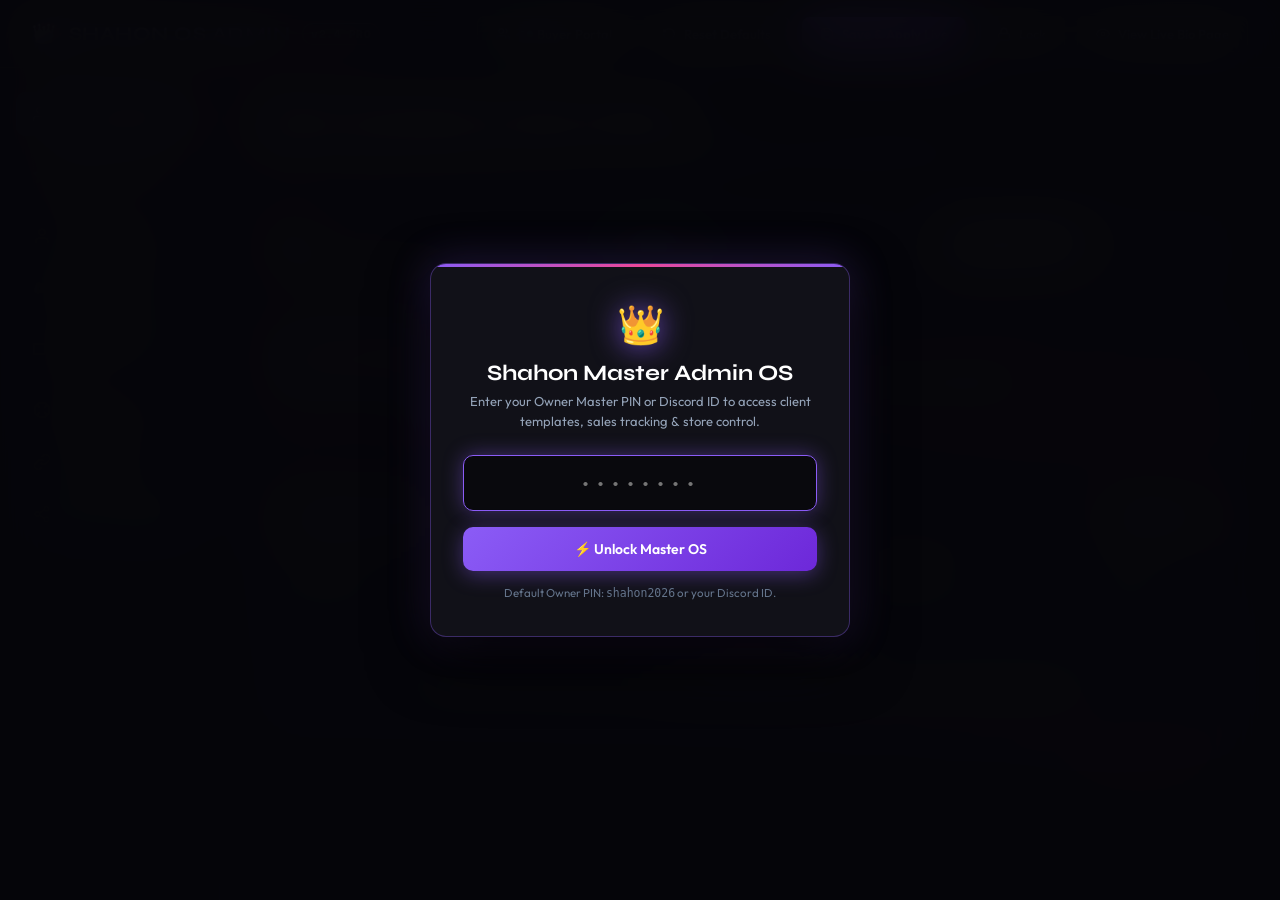
==== commit b826414b: "Update background video to full Gojo vs Sukuna edit, soften and smooth audio with fade-in and 40% de" ====
--- a/admin/index.html
+++ b/admin/index.html
@@ -451,7 +451,7 @@
                     <h3 class="card-subheading">📺 Live Video Preview & Aesthetic Presets</h3>
 
                     <div class="video-preview-frame">
-                        <video id="adminVideoPlayer" autoplay muted loop playsinline src="../assets/media/track_yad.mp4"></video>
+                        <video id="adminVideoPlayer" autoplay muted loop playsinline src="../assets/media/full_bg.mp4"></video>
                         <iframe id="adminYtPreviewPlayer" style="display:none; width:100%; height:100%; border:none;" allow="autoplay"></iframe>
                         <div class="video-preview-badge">
                             <span class="preview-live-pulse"></span>
